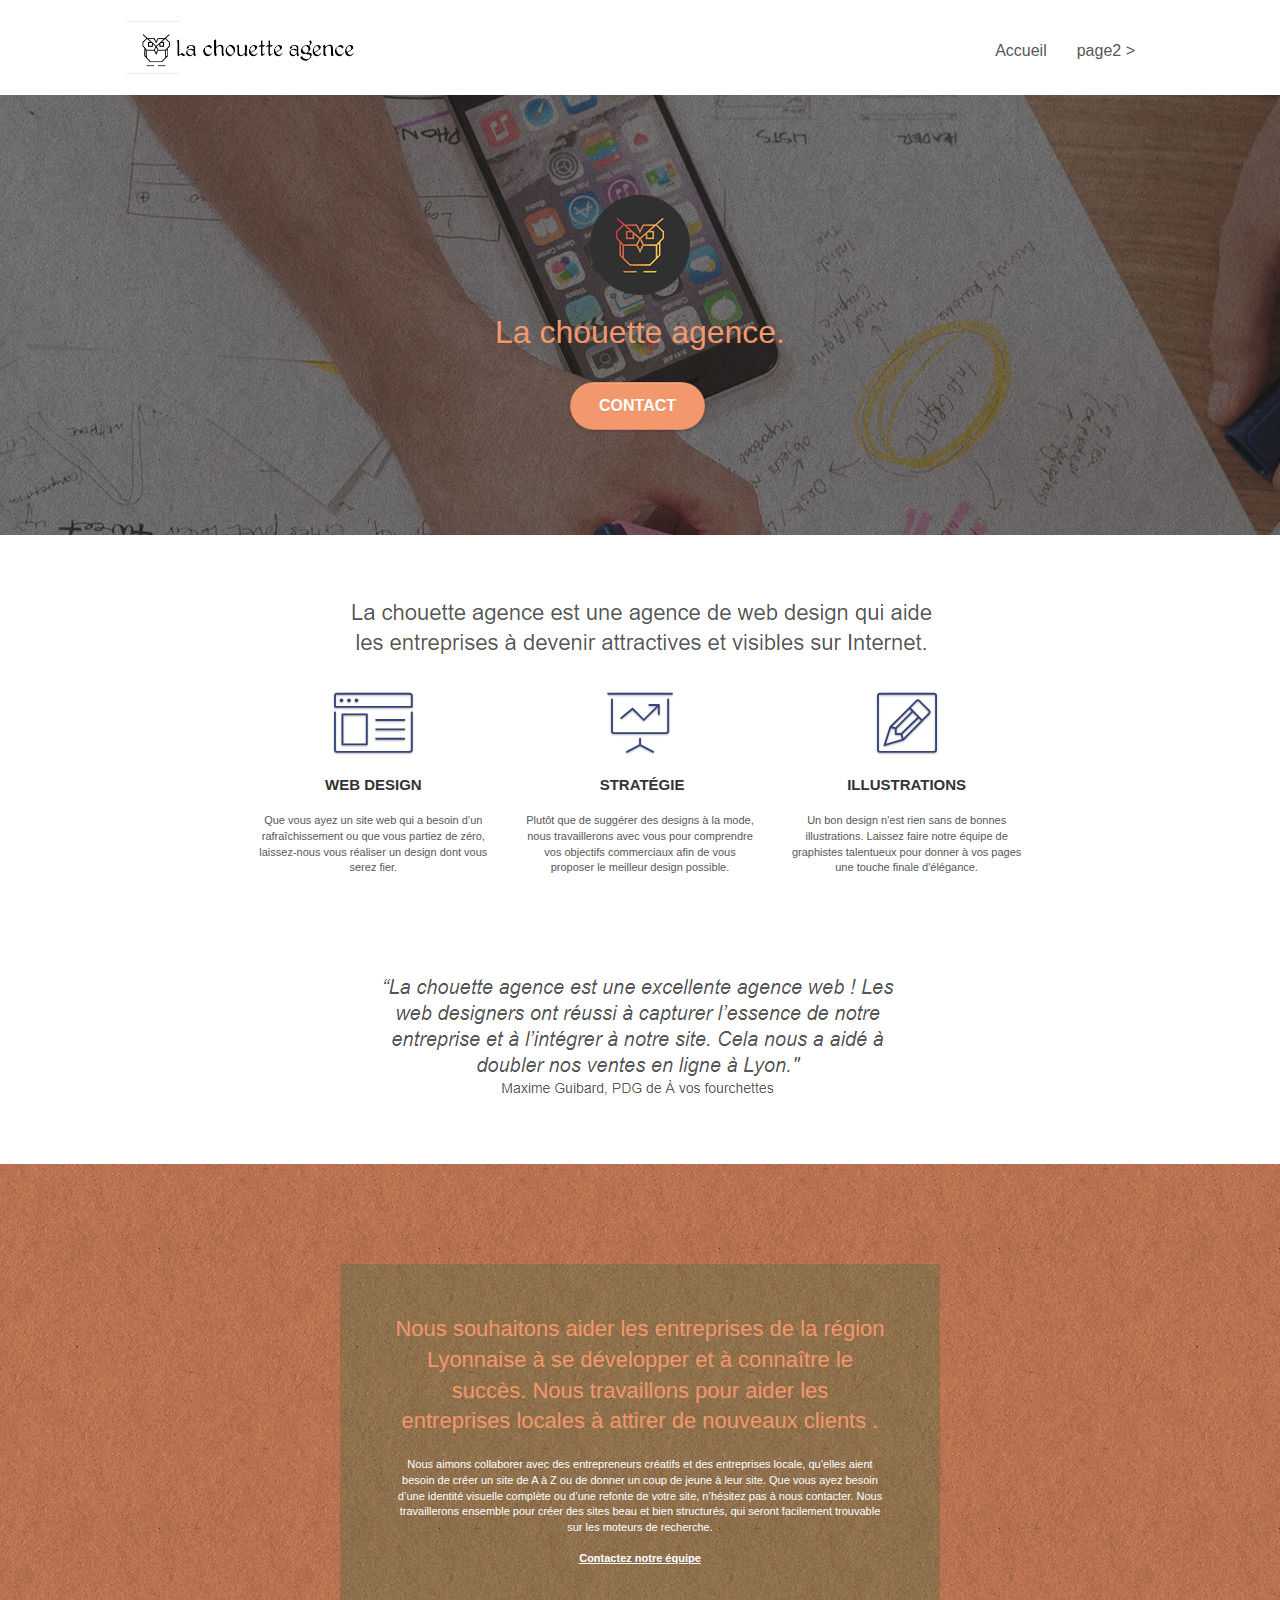
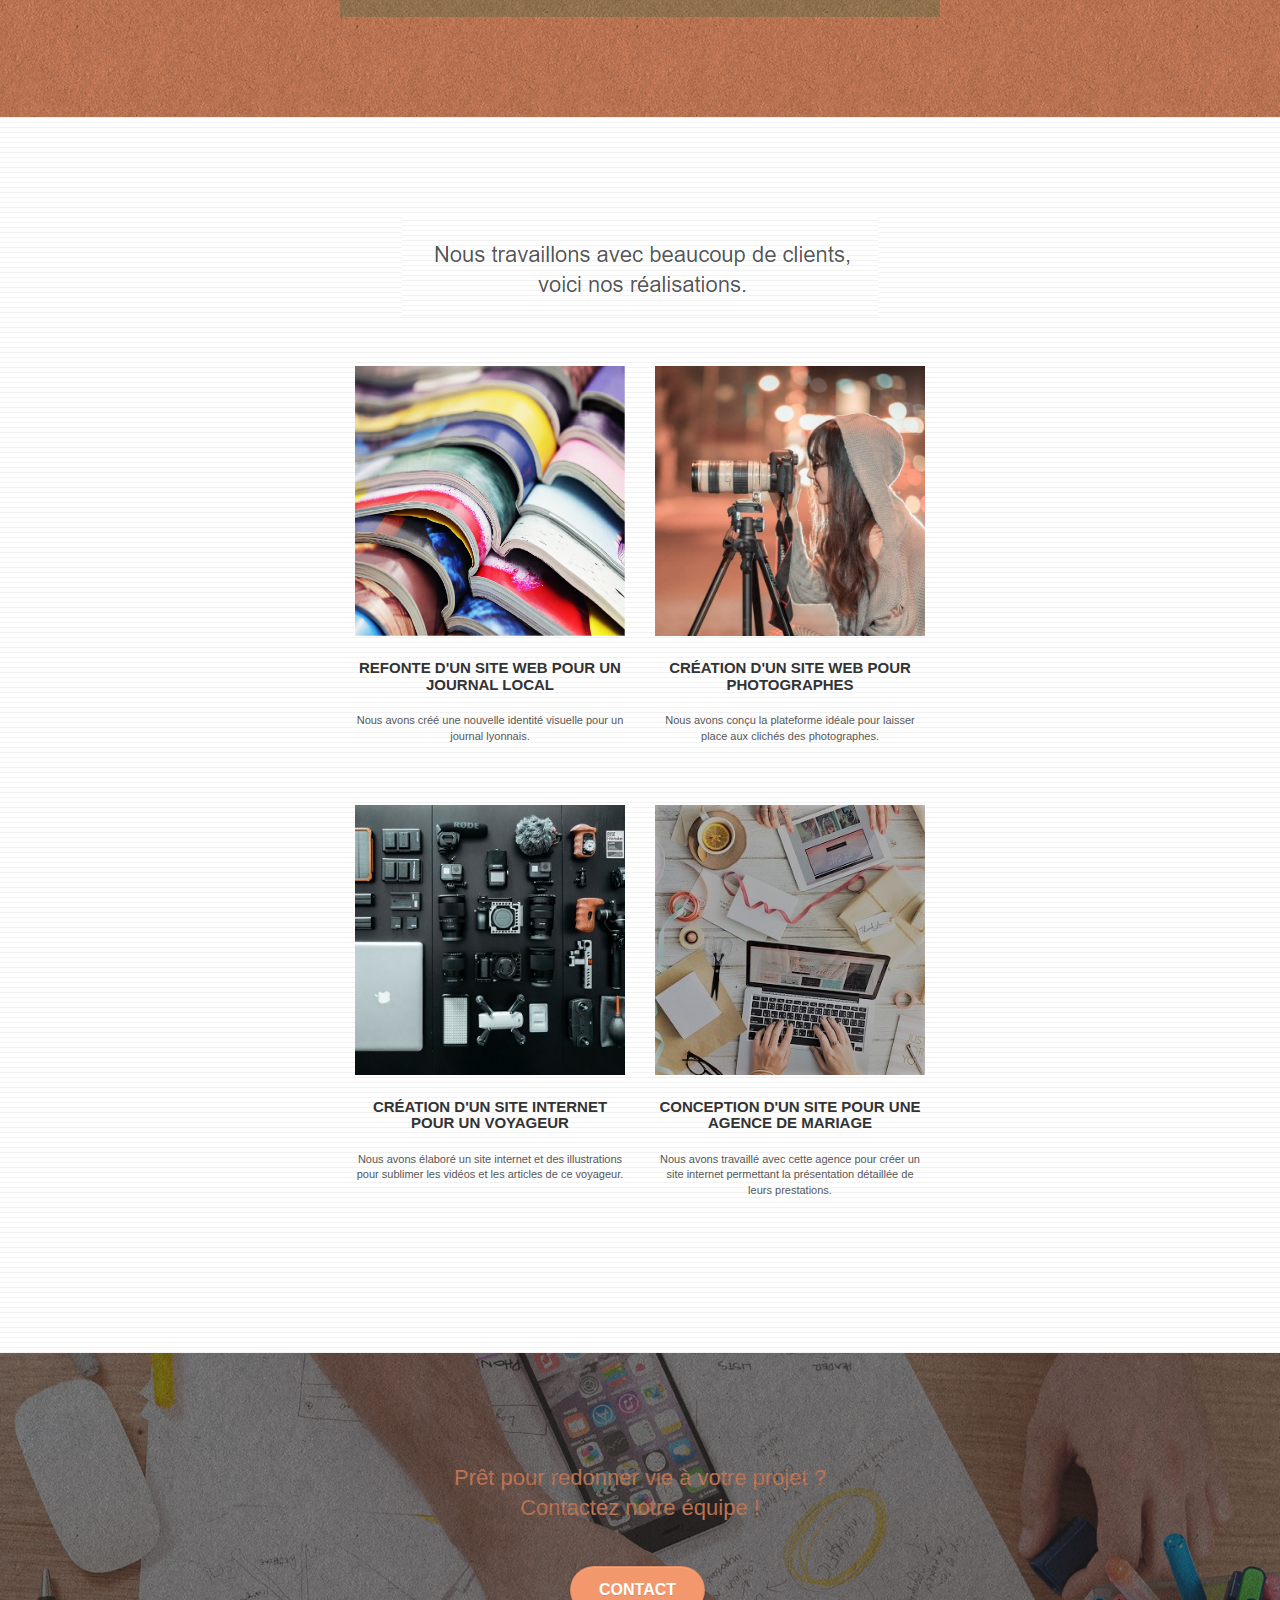
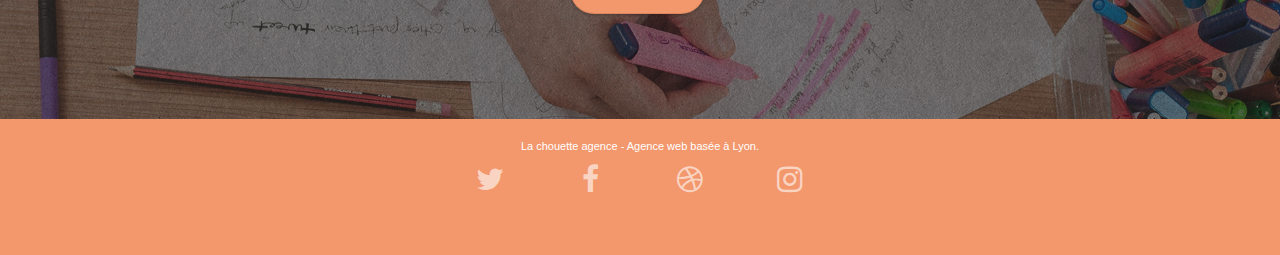
==== index.html @ e390ee0a "attributs alt" ====
<!doctype html>
<html lang="Default">
<head>
    <meta charset="utf-8">
    <meta name="keywords" content="agence web, web design, amélioration design,stratégie digitale, illustrations site web,SEO, référencement naturel,optimisation">
    <meta name="description" content="Nous sommes une agence web qui vous proposons un web design, une stratégie et des illustrations adaptés à vos besoins">
    <meta name="viewport" content="width=device-width, initial-scale=1.0, viewport-fit=cover">
    <link rel="shortcut icon" type="image/png" href="favicon.jpg">
    
	<link rel="stylesheet" type="text/css" href="./css/bootstrap.css">
	<link rel="stylesheet" type="text/css" href="style.css">
	<link rel="stylesheet" type="text/css" href="./css/font-awesome.css">
	<link rel="stylesheet" type="text/css" href="./css/et-line.css">
	
    
	<script src="./js/jquery-2.1.0.js"></script>
	<script src="./js/bootstrap.js"></script>
	<script src="./js/blocs.js"></script>
	<script src="./js/jquery.touchSwipe.js" defer></script>
	<script src="./js/gmaps.js"></script>
    <title>La chouette agence: agence web de design basée à Lyon</title>

    
<!-- Analytics -->
 
<!-- Analytics END -->
    
</head>
<body>
<!-- Principal conteneur -->
<div class="page-container">
    
<!-- bloc-0 -->
<div class="bloc bgc-white l-bloc " id="bloc-0">
	<div class="container bloc-sm">
       <header>
		<nav class="navbar row">
			<div class="navbar-header">
				<div class="keywords" style="color:#cccccc;font-size:1px;">Agence web à paris, stratégie web, web design, illustrations, design de site web, site web, web, internet, site internet, site</div>
				<a class="navbar-brand" href="index.html"><img src="img/la-chouette-agence.png" alt="Le logo de la chouette agence: Une chouette" height="40" /></a>
				<div class="keywords" style="color:#cccccc;font-size:1px;">Agence web à paris, stratégie web, web design, illustrations, design de site web, site web, web, internet, site internet, site</div>
				<button id="nav-toggle" type="button" class="ui-navbar-toggle navbar-toggle" data-toggle="collapse" data-target=".navbar-1">
					<span class="sr-only">Toggle navigation</span><span class="icon-bar"></span><span class="icon-bar"></span><span class="icon-bar"></span>
				</button>
			</div>
			<div class="collapse navbar-collapse navbar-1 special-dropdown-nav">
				<ul class="site-navigation nav navbar-nav">
					<li>
						<a href="index.html">Accueil</a>
					</li>
					<li>
						<a href="page2.html">page2 &gt;</a>
					</li>
				</ul>
			</div>
		</nav>
	</div>
</div>
</header>
<!-- bloc-0 END -->
<!-- bloc-1-presentation -->
<section>
<div class="bloc bgc-dark-slate-blue bg-banniere d-bloc bg-t-edge bloc-bg-texture texture-paper b-parallax" id="bloc-1-hero">
	<div class="container bloc-lg">
		<div class="row tight-width-whitespace">
			<div class="col-sm-12">
				<img src="img/logo.png" class="center-block image-resize-mode" width="100" alt="Le logo de la chouette agence: une chouette colorée"/>
				<h1 class="text-center hero-bloc-text tc-white ">
					La chouette agence.
				</h1>
				<div class="text-center">
					<a href="page2.html" class="btn btn-lg btn-clean btn-rd cta-hero btn-atomic-tangerine" id="cta-hero">Contact</a>
				</div>
			</div>
		</div>
	</div>
</div>
</section>
<!-- bloc-1-presentation END -->

<!-- bloc-2-services -->
<main>
<div class="bloc bgc-white l-bloc" id="bloc-2-services">
	<div class="container bloc-md">
		<div class="row">
			<div class="col-sm-12 text-center">
				<img alt="agence web, agence web paris, web design paris, stratégie web" src="img/title.png" />
			</div>
		</div>
		<div class="row voffset-lg med-width-whitespace">
			<div class="col-sm-4">
				<div class="text-center">
					<span class="et-icon-browser sm-shadow icon-dark-slate-blue icons icon-lg"></span>
				</div>
				<h3 class="mg-md text-center">
					Web design
				</h3>
				<p class="text-center ">
					Que vous ayez un site web qui a besoin d&rsquo;un rafraîchissement ou que vous partiez de zéro, laissez-nous vous réaliser un design dont vous serez fier.
				</p>
			</div>
			<div class="col-sm-4">
				<div class="text-center">
					<span class="et-icon-presentation sm-shadow icon-dark-slate-blue icons icon-lg"></span>
				</div>
				<h3 class="mg-md text-center">
					&nbsp;Stratégie
				</h3>
				<p class="text-center ">
					Plutôt que de suggérer des designs à la mode, nous travaillerons avec vous pour comprendre vos objectifs commerciaux afin de vous proposer le meilleur design possible.<br>
				</p>
			</div>
			<div class="col-sm-4">
				<div class="text-center">
					<span class="et-icon-edit sm-shadow icon-dark-slate-blue icons icon-lg"></span>
				</div>
				<h3 class="mg-md text-center">
					Illustrations
				</h3>
				<p class="text-center ">
					Un bon design n'est rien sans de bonnes illustrations. Laissez faire notre équipe de graphistes talentueux pour donner à vos pages une touche finale d'élégance.
				</p>
			</div>
		</div>
		<div class="row voffset-lg voffset">
			<div class="col-xs-12 col-md-8 col-md-offset-2 text-center">
				<img alt="agence web, agence web paris, web design paris, stratégie web" src="img/citation.png" />

			</div>
		</div>
	</div>
</div>
<!-- bloc-2-services END -->

<!-- bloc-3-what-i-do -->
<div class="bloc tc-white bgc-atomic-tangerine bg-presentation d-bloc bloc-bg-texture texture-paper b-parallax" id="bloc-3-what-i-do">
	<div class="container bloc-lg">
		<div class="row tight-width-whitespace black-background">
			<div class="col-sm-12">
				<h2 class="mg-md text-center tc-white">
					Nous souhaitons aider les entreprises de la région Lyonnaise à se développer et à connaître le succès. Nous travaillons pour aider les entreprises locales à attirer de nouveaux clients .<br>
				</h2>
				<p class="text-center white">
					Nous aimons collaborer avec des entrepreneurs créatifs et des entreprises locale, qu’elles aient besoin de créer un site de A à Z ou de donner un coup de jeune à leur site. Que vous ayez besoin d’une identité visuelle complète ou d’une refonte de votre site, n’hésitez pas à nous contacter. Nous travaillerons ensemble pour créer des sites beau et bien structurés, qui seront facilement trouvable sur les moteurs de recherche. <br><br><a class="ltc-white bold-link" href="page2.html">Contactez notre équipe</a><br>
				</p>
			</div>
		</div>
	</div>
</div>
<!-- bloc-3-what-i-do END -->

<!-- bloc-4-portfolio -->
<div class="bloc bgc-white bg-lines-h2-bg bg-repeat l-bloc" id="bloc-4-portfolio">
	<div class="container bloc-lg">
		<div class="row">
			<div class="col-sm-12 text-center">
				<img alt="agence web, agence web paris, web design paris, stratégie web" src="img/title2.png" />
			</div>
		</div>
		<div class="row tight-width-whitespace portfolio-row">
			<div class="col-sm-6">
				<a href="#" data-lightbox="img/1.jpg" data-gallery-id="gallery-1" data-caption="Refonte d'un site web pour un journal local" data-frame="snapshot-lb"><img src="img/1.jpg" alt="Journeaux teintés de jolies couleurs, vives et variées" class="img-responsive portfolio-thumb" /></a>
				<h3 class="mg-md text-center">
					Refonte d'un site web pour un journal local
				</h3>
				<p class="text-center">
					Nous avons créé une nouvelle identité visuelle pour un journal lyonnais.
				</p>
			</div>
			<div class="col-sm-6">
				<a href="#" data-lightbox="img/2.jpg" data-gallery-id="gallery-1" data-caption="Création d'un site web pour photographes" data-frame="snapshot-lb"><img src="img/2.jpg" class="img-responsive portfolio-thumb" alt="Une photographe prend une photo"/></a>
				<h3 class="mg-md text-center">
					Création d'un site web pour photographes
				</h3>
				<p class="text-center">
					Nous avons conçu la plateforme idéale pour laisser place aux clichés des photographes.
				</p>
			</div>
		</div>
		<div class="row tight-width-whitespace portfolio-row">
			<div class="col-sm-6">
				<a href="#" data-lightbox="img/3.bmp" data-gallery-id="gallery-1" data-caption="Création d'un site internet pour un voyageur" data-frame="snapshot-lb"><img src="img/3.bmp" class="img-responsive portfolio-thumb" alt="Accessoires de photographe ainsi qu'un ordinateur MAC"/></a>
				<h3 class="mg-md text-center">
					Création d'un site internet pour un voyageur
				</h3>
				<p class="text-center">
					Nous avons élaboré un site internet et des illustrations pour sublimer les vidéos et les articles de ce voyageur.
				</p>
			</div>
			<div class="col-sm-6">
				<a href="#" data-lightbox="img/4.bmp" data-gallery-id="gallery-1" data-caption="Conception d'un site pour une agence de mariage" data-frame="snapshot-lb"><img src="img/4.bmp" class="img-responsive portfolio-thumb" alt="Faire-parts d'invitation ainsi qu'un écran d'ordinateur affichant le site web d'une agence de mariage"/></a>
				<h3 class="mg-md text-center">
					Conception d'un site pour une agence de mariage
				</h3>
				<p class="text-center">
					Nous avons travaillé avec cette agence pour créer un site internet permettant la présentation détaillée de leurs prestations.
				</p>
			</div>
		</div>
	</div>
</div>
<!-- bloc-4-portfolio END -->

<!-- bloc-5-cta -->
<div class="bloc bgc-dark-slate-blue bg-banniere d-bloc bloc-bg-texture texture-paper" id="bloc-5-cta">
	<div class="container bloc-lg">
		<div class="row">
			<h2 class="mg-md text-center tc-white">
				Prêt pour redonner vie à votre projet ?<br>Contactez notre équipe !
			</h2>
			<div class="col-sm-12 text-center">
				<a href="page2.html" class="btn btn-atomic-tangerine btn-clean btn-rd btn-lg cta-hero">Contact</a>
			</div>
		</div>
	</div>
</div>
</main>
<!-- bloc-5-cta END -->

<!-- Footer - bloc-8 -->
<footer>
<div class="bloc bgc-atomic-tangerine d-bloc" id="bloc-8">
	<div class="container bloc-sm">
		<div class="row">
			<div class="col-sm-12">
				<p class="text-center white">
					La chouette agence - Agence web basée à Lyon.<br>
				</p>
				<div class="row row-no-gutters social">
					<div class="col-sm-3">
						<div class="text-center">
							<a class="social" href="index.html"><span class="fa fa-twitter icon-md"></span></a>
						</div>
					</div>
					<div class="col-sm-3">
						<div class="text-center">
							<a class="social" href="index.html"><span class="fa fa-facebook icon-md"></span></a>
						</div>
					</div>
					<div class="col-sm-3">
						<div class="text-center">
							<a class="social" href="index.html"><span class="fa fa-dribbble icon-md"></span></a>
						</div>
					</div>
					<div class="col-sm-3">
						<div class="text-center">
							<a class="social" href="index.html"><span class="fa fa-instagram icon-md"></span></a>
						</div>
					</div>
					<div class="keywords" style="color:#F3976C;">Agence web à paris, stratégie web, web design, illustrations, design de site web, site web, web, internet, site internet, site</div>
				</div>
			</div>
		</div>
	</div>
</div>
</footer>
<!-- Footer - bloc-8 END -->
</div>
<!-- Principal conteneur END -->
</body>
</html>
---- style.css ----
body {
    margin: 0;
    padding: 0;
    background: #FFF;
    overflow-x: hidden;
    -webkit-font-smoothing: antialiased;
    -moz-osx-font-smoothing: grayscale;
}

a,
button {
    transition: all .3s ease-in-out;
    outline: none!important;
}

a:hover {
    text-decoration: none;
    cursor: pointer;
}

#page-loading-blocs-notifaction {
    position: fixed;
    top: 0;
    bottom: 0;
    width: 100%;
    z-index: 100000;
    background: #FFFFFF url("img/pageload-spinner.gif") no-repeat center center;
}

.bloc {
    width: 100%;
    clear: both;
    background: 50% 50% no-repeat;
    padding: 0 50px;
    -webkit-background-size: cover;
    -moz-background-size: cover;
    -o-background-size: cover;
    background-size: cover;
    position: relative;
}

.bloc .container {
    padding-left: 0;
    padding-right: 0;
}

.bloc-lg {
    padding: 100px 50px;
}

.bloc-md {
    padding: 50px;
}

.bloc-sm {
    padding: 20px 50px;
}

.bg-center,
.bg-l-edge,
.bg-r-edge,
.bg-t-edge,
.bg-b-edge,
.bg-tl-edge,
.bg-bl-edge,
.bg-tr-edge,
.bg-br-edge,
.bg-repeat {
    -webkit-background-size: auto!important;
    -moz-background-size: auto!important;
    -o-background-size: auto!important;
    background-size: auto!important;
}

.bg-repeat {
    background: repeat;
}

.bg-t-edge {
    background: top no-repeat;
}

.bloc-bg-texture::before {
    content: "";
    background-size: 2px 2px;
    position: absolute;
    top: 0;
    bottom: 0;
    left: 0;
    right: 0;
}

.texture-paper::before {
    background: url("img/texture-paper.png");
    background-size: 280px 280px;
}

.b-parallax {
    background-attachment: fixed;
}

.d-bloc {
    color: rgba(255, 255, 255, .7);
}

.d-bloc button:hover {
    color: rgba(255, 255, 255, .9);
}

.d-bloc .icon-round,
.d-bloc .icon-square,
.d-bloc .icon-rounded,
.d-bloc .icon-semi-rounded-a,
.d-bloc .icon-semi-rounded-b {
    border-color: rgba(255, 255, 255, .9);
}

.d-bloc .divider-h span {
    border-color: rgba(255, 255, 255, .2);
}

.d-bloc .a-btn,
.d-bloc .navbar a,
.d-bloc .navbar-brand,
.d-bloc a .icon-sm,
.d-bloc a .icon-md,
.d-bloc a .icon-lg,
.d-bloc a .icon-xl,
.d-bloc h1 a,
.d-bloc h2 a,
.d-bloc h3 a,
.d-bloc h4 a,
.d-bloc h5 a,
.d-bloc h6 a,
.d-bloc p a {
    color: rgba(255, 255, 255, .6);
}

.d-bloc .a-btn:hover,
.d-bloc .navbar a:hover,
.d-bloc .navbar-brand:hover,
.d-bloc a:hover .icon-sm,
.d-bloc a:hover .icon-md,
.d-bloc a:hover .icon-lg,
.d-bloc a:hover .icon-xl,
.d-bloc h1 a:hover,
.d-bloc h2 a:hover,
.d-bloc h3 a:hover,
.d-bloc h4 a:hover,
.d-bloc h5 a:hover,
.d-bloc h6 a:hover,
.d-bloc p a:hover {
    color: rgba(255, 255, 255, 1);
}

.d-bloc .navbar-toggle .icon-bar {
    background: rgba(255, 255, 255, 1);
}

.d-bloc .btn-wire,
.d-bloc .btn-wire:hover {
    color: rgba(255, 255, 255, 1);
    border-color: rgba(255, 255, 255, 1);
}

.d-bloc .panel {
    color: rgba(0, 0, 0, .5);
}

.d-bloc .panel button:hover {
    color: rgba(0, 0, 0, .7);
}

.d-bloc .panel icon {
    border-color: rgba(0, 0, 0, .7);
}

.d-bloc .panel .divider-h span {
    border-color: rgba(0, 0, 0, .1);
}

.d-bloc .panel .a-btn {
    color: rgba(0, 0, 0, .6);
}

.d-bloc .panel .a-btn:hover {
    color: rgba(0, 0, 0, 1);
}

.d-bloc .panel .btn-wire,
.d-bloc .panel .btn-wire:hover {
    color: rgba(0, 0, 0, .7);
    border-color: rgba(0, 0, 0, .3);
}

.d-bloc .panel,
.l-bloc {
    color: rgba(0, 0, 0, .5);
}

.d-bloc .panel button:hover,
.l-bloc button:hover {
    color: rgba(0, 0, 0, .7);
}

.l-bloc .icon-round,
.l-bloc .icon-square,
.l-bloc .icon-rounded,
.l-bloc .icon-semi-rounded-a,
.l-bloc .icon-semi-rounded-b {
    border-color: rgba(0, 0, 0, .7);
}

.d-bloc .panel .divider-h span,
.l-bloc .divider-h span {
    border-color: rgba(0, 0, 0, .1);
}

.d-bloc .panel .a-btn,
.l-bloc .a-btn,
.l-bloc .navbar a,
.l-bloc .navbar-brand,
.l-bloc a .icon-sm,
.l-bloc a .icon-md,
.l-bloc a .icon-lg,
.l-bloc a .icon-xl,
.l-bloc h1 a,
.l-bloc h2 a,
.l-bloc h3 a,
.l-bloc h4 a,
.l-bloc h5 a,
.l-bloc h6 a,
.l-bloc p a {
    color: rgba(0, 0, 0, .6);
}

.d-bloc .panel .a-btn:hover,
.l-bloc .a-btn:hover,
.l-bloc .navbar a:hover,
.l-bloc .navbar-brand:hover,
.l-bloc a:hover .icon-sm,
.l-bloc a:hover .icon-md,
.l-bloc a:hover .icon-lg,
.l-bloc a:hover .icon-xl,
.l-bloc h1 a:hover,
.l-bloc h2 a:hover,
.l-bloc h3 a:hover,
.l-bloc h4 a:hover,
.l-bloc h5 a:hover,
.l-bloc h6 a:hover,
.l-bloc p a:hover {
    color: rgba(0, 0, 0, 1);
}

.l-bloc .navbar-toggle .icon-bar {
    color: rgba(0, 0, 0, .6);
}

.d-bloc .panel .btn-wire,
.d-bloc .panel .btn-wire:hover,
.l-bloc .btn-wire,
.l-bloc .btn-wire:hover {
    color: rgba(0, 0, 0, .7);
    border-color: rgba(0, 0, 0, .3);
}

.voffset {
    margin-top: 30px;
}

.voffset-lg {
    margin-top: 80px;
}

.row-no-gutters {
    margin-right: 0;
    margin-left: 0;
}

.row.row-no-gutters > [class^="col-"],
.row.row-no-gutters > [class*=" col-"] {
    padding-right: 0;
    padding-left: 0;
}

#bloc-1-hero h1 {
    font-size: 32px;
}

.navbar {
    margin-bottom: 0;
    z-index: 1;
}

.navbar-brand {
    height: auto;
    padding: 3px 15px;
    font-size: 25px;
    font-weight: normal;
    font-weight: 600;
    line-height: 44px;
}

.navbar-brand img {
    max-height: 200px;
    margin: 0 5px 0 0;
    display: inline;
}

.navbar-brand img[src$=svg] {
    min-width: 100px;
}

.nav-center .navbar-brand img {
    margin: 0;
}

.navbar .nav {
    padding-top: 2px;
    margin-right: -16px;
    float: right;
    z-index: 1;
}

.nav > li {
    float: left;
    margin-top: 4px;
    font-size: 16px;
}

.navbar-nav .open .dropdown-menu > li > a {
    text-align: inherit;
}

.nav > li a:hover,
.nav > li a:focus {
    background: transparent;
}

.navbar-toggle {
    margin: 10px 10px 0 0;
    border: 0px;
}

.navbar-toggle:hover {
    background: transparent!important;
}

.navbar-toggle .icon-bar {
    background-color: rgba(0, 0, 0, .5);
    width: 26px;
}

.nav-invert .navbar .nav {
    float: left;
}

.nav-invert .navbar-header,
.nav-invert .navbar-brand {
    float: right;
    position: relative;
    z-index: 2;
}

@media (min-width: 768px) {
    .site-navigation {
        position: absolute;
        top: 50%;
        right: 20px;
        transform: translate(0, -50%);
        -webkit-transform: translateY(-50%);
    }
    .nav > li .dropdown-menu a,
    .nav > li .dropdown-menu a:hover {
        color: #484848;
    }
    .nav-invert .site-navigation {
        left: 0;
        right: 0;
    }
    .nav-center {
        text-align: center;
    }
    .nav-center .navbar-header {
        width: 100%;
    }
    .nav-center .navbar-header,
    .nav-center .navbar-brand,
    .nav-center .nav > li {
        float: none;
        display: inline-block;
    }
    .nav-center .site-navigation {
        position: relative;
        width: 100%;
        right: 0;
        margin-right: 0px;
        margin-top: 20px;
    }
    .nav-center.mini-nav .navbar-toggle {
        float: none;
        margin: 10px auto 0;
    }
}

.nav > li > .dropdown a {
    background: none!important;
    display: block;
    padding: 14px 15px;
}

nav .caret {
    margin: 0 5px;
}

.dropdown-menu .dropdown-menu {
    top: -8px;
    left: 100%;
}

.dropdown-menu .dropmenu-flow-right {
    top: 100%;
    left: 0;
    margin-left: -1px;
    border-top-left-radius: 0;
    border-top-right-radius: 0;
}

.dropdown-menu .dropdown span {
    border: 4px solid black;
    border-top-color: transparent;
    border-right-color: transparent;
    border-bottom-color: transparent;
    margin: 6px -5px 0 0!important;
    float: right;
}

.mg-md {
    margin-top: 10px;
    margin-bottom: 20px;
}

.mg-lg {
    margin-top: 10px;
    margin-bottom: 40px;
}

.btn {
    margin: 0 5px 5px 0;
}

.btn.pull-right {
    margin: 0 0 5px 5px;
}

.btn-d,
.btn-d:hover,
.btn-d:focus {
    color: #FFF;
    background: rgba(0, 0, 0, .3);
}

button {
    outline: none!important;
}

.btn-rd {
    border-radius: 40px;
}

.btn-clean {
    border: 1px solid rgba(0, 0, 0, .08);
    border-bottom-color: rgba(0, 0, 0, .1);
    text-shadow: 0 1px 0 rgba(0, 0, 1, .1);
    box-shadow: 0 1px 3px rgba(0, 0, 1, .25), inset 0 1px 0 0 rgba(255, 255, 255, .15);
}

.icon-md {
    font-size: 30px!important;
}

.icon-lg {
    font-size: 60px!important;
}

.sm-shadow {
    text-shadow: 0 1px 2px rgba(0, 0, 0, .3);
}

.panel-sq,
.panel-sq .panel-heading,
.panel-sq .panel-footer {
    border-radius: 0;
}

.panel-rd {
    border-radius: 30px;
}

.panel-rd .panel-heading {
    border-radius: 29px 29px 0 0;
}

.panel-rd .panel-footer {
    border-radius: 0 0 29px 29px;
}

.form-control {
    border-color: rgba(0, 0, 0, .1);
    box-shadow: none;
}

.scrollToTop {
    width: 40px;
    height: 40px;
    position: fixed;
    bottom: 20px;
    right: 20px;
    opacity: 0;
    z-index: 500;
    transition: all .3s ease-in-out;
}

.scrollToTop span {
    margin-top: 6px;
}

.showScrollTop {
    font-size: 14px;
    opacity: 1;
}

a[data-lightbox] {
    position: relative;
    display: block;
    text-align: center;
}

a[data-lightbox]:hover::before {
    content: "+";
    font-family: "HelveticaNeue-Light", "Helvetica Neue Light", "Helvetica Neue", Helvetica, Arial;
    font-size: 32px;
    width: 50px;
    height: 50px;
    margin-left: -25px;
    border-radius: 50%;
    background: rgba(0, 0, 0, .6);
    color: #FFF;
    font-weight: 100;
    z-index: 1;
    position: absolute;
    top: 50%;
    transform: translateY(-50%);
    -webkit-transform: translateY(-50%);
}

a[data-lightbox]:hover img {
    opacity: 0.6;
    -webkit-animation-fill-mode: none;
    animation-fill-mode: none;
}

#lightbox-modal {
    display: flex;
    align-items: center;
}

#lightbox-modal .modal-dialog {
    width: 90%;
    max-width: 900px;
    margin: 0 auto 0;
}

#lightbox-modal .modal-dialog img {
    max-height: 90vh;
    margin: 0 auto;
}

.lightbox-caption {
    padding: 20px;
    color: #FFF;
    background: rgba(0, 0, 0, .5);
    position: absolute;
    left: 15px;
    right: 15px;
    bottom: 5px;
}

.close-lightbox {
    color: #FFF;
    font-size: 30px;
    position: absolute;
    top: 20px;
    right: 20px;
    z-index: 20;
    background: rgba(0, 0, 0, .5);
    border: none;
    line-height: 30px;
    padding: 0 9px 5px;
    opacity: 0.3;
}

.close-lightbox:hover,
.next-lightbox:hover,
.prev-lightbox:hover {
    opacity: 1.0;
    color: #FFF;
}

.next-lightbox,
.prev-lightbox {
    font-size: 20px;
    color: rgba(255, 255, 255, .9);
    background: rgba(0, 0, 0, .5);
    transition: all .2s ease-in-out;
    position: absolute;
    top: 45%;
    z-index: 1;
    opacity: 0.4;
}

.next-lightbox {
    padding: 6px 8px 1px 13px;
    right: 25px;
}

.prev-lightbox {
    padding: 6px 13px 1px 10px;
    left: 25px;
}

.snapshot-lb .modal-body {
    padding-bottom: 45px;
}

.snapshot-lb .lightbox-caption {
    padding: 0;
    color: rgba(0, 0, 0, .5);
    background: none;
}

h1,
h2,
h3,
h4,
h5,
h6,
p,
label,
.btn,
a {
    font-family: "helvetica";
    font-weight: 400;
    color: #575757!important;
}

.container {
    max-width: 1000px;
}

.hero-bloc-text {
    font-size: 38px;
}

.hero-bloc-text-sub {
    font-size: 36px;
}

.statement-bloc-text {
    line-height: 26px;
    font-style: italic;
    font-size: 20px;
    text-align: center;
    font-weight: lighter;
    max-width: 520px;
    margin: auto auto auto auto;
}

p {
    font-size: 11px;
}

.tight-width-whitespace {
    max-width: 600px;
    margin: auto auto auto auto;
}

.h1 {
    font-size: 20px;
    font-family: "Open Sans";
}

.cta-hero {
    margin-top: 22px;
    color: #FFFFFF!important;
    text-transform: uppercase;
    padding: 12px 28px 12px 28px;
    font-size: 16px;
    font-weight: 700;
}

.social {
    max-width: 400px;
    margin: auto auto auto auto;
}

h2 {
    font-size: 22px;
    line-height: 1.4em;
}

h3 {
    font-size: 15px;
    text-transform: uppercase;
    font-weight: 700;
    color: #333333!important;
}

.med-width-whitespace {
    max-width: 800px;
    margin: auto auto auto auto;
    box-shadow: 0px 0px 0px #000000;
}

h1 {
    color: #333333!important;
}

h4 {
    color: #333333!important;
}

.icons {
    margin-bottom: 14px;
    margin-top: 24px;
}

.white {
    color: #FFFFFF!important;
}

.portfolio-thumb {
    margin-bottom: 24px;
}

.portfolio-row {
    margin-bottom: 44px;
    margin-top: 50px;
}

.avatar {
    box-shadow: 0px 4px 9px rgba(0, 0, 0, 0.3);
}

.black-background {
    background-color: rgba(165, 147, 99, 0.7);
    padding: 40px 40px 40px 40px;
}

.bold-link {
    font-weight: 900;
    text-decoration: underline!important;
}

.bgc-white {
    background-color: #FFFFFF;
}

.bgc-dark-slate-blue {
    background-color: #364577;
}

.bgc-atomic-tangerine {
    background-color: #F3976C;
}

.tc-white {
    color: #F3976C!important;
}

.btn-atomic-tangerine {
    background: #F3976C;
    color: #FFFFFF!important;
}

.btn-atomic-tangerine:hover {
    background: #c27956!important;
    color: #FFFFFF!important;
}

.ltc-white {
    color: #FFFFFF!important;
}

.ltc-white:hover {
    color: #cccccc!important;
}

.ltc-atomic-tangerine {
    color: #F3976C!important;
}

.ltc-atomic-tangerine:hover {
    color: #c27956!important;
}

.icon-dark-slate-blue {
    color: #364577!important;
    border-color: #364577!important;
}

.bg-dots-bg {
    background-image: url("img/dots-bg.png");
}

.bg-lines-h2-bg {
    background-image: url("img/lines-h2-bg.png");
}

.bg-banniere {
    background-image: url("img/la-chouette-agence-banniere.jpg");
}

.bg-presentation {
    background-image: url("img/image-de-presentation.bmp");
}

@media (max-width: 1024px) {
    .bloc {
        padding-left: 20px;
        padding-right: 20px;
    }
    .bloc.full-width-bloc,
    .bloc-tile-2.full-width-bloc .container,
    .bloc-tile-3.full-width-bloc .container,
    .bloc-tile-4.full-width-bloc .container {
        padding-left: 0;
        padding-right: 0;
    }
}

@media (max-width: 992px) and (min-width: 768px) {
    .navbar .nav {
        max-width: 80%
    }
    .nav-center.navbar .nav {
        max-width: 100%
    }
}

@media only screen and (min-device-width: 768px) and (max-device-width: 1024px) and (orientation: landscape) {
    .b-parallax {
        background-attachment: scroll;
    }
}

@media only screen and (min-device-width: 1024px) and (max-device-width: 1366px) and (-webkit-min-device-pixel-ratio: 1.5) {
    .b-parallax {
        background-attachment: scroll;
    }
}

@media (max-width: 991px) {
    .container {
        width: 100%;
    }
    .b-parallax {
        background-attachment: scroll;
    }
    .page-container,
    #hero-bloc {
        overflow-x: hidden;
        position: relative;
    }
    .bloc {
        padding-left: constant(safe-area-inset-left);
        padding-right: constant(safe-area-inset-right);
    }
    .bloc-group,
    .bloc-group .bloc {
        display: block;
        width: 100%;
    }
    .bloc-fill-screen .fill-bloc-top-edge,
    .bloc-fill-screen .fill-bloc-bottom-edge {
        padding: 0 20px;
        padding-left: constant(safe-area-inset-left);
        padding-right: constant(safe-area-inset-right);
    }
}

@media (max-width: 767px) {
    .page-container {
        overflow-x: hidden;
        position: relative;
    }
    h1,
    h2,
    h3,
    h4,
    h5,
    h6,
    p,
    #disqus_thread {
        padding-left: 10px!important;
        padding-right: 10px!important;
    }
    .b-parallax {
        background-attachment: scroll;
    }
    .navbar .nav {
        padding-top: 0;
        border-top: 1px solid rgba(0, 0, 0, .2);
        float: none!important;
    }
    .navbar.row {
        margin-left: 0;
        margin-right: 0;
    }
    .site-navigation {
        position: inherit;
        transform: none;
        -webkit-transform: none;
        -ms-transform: none;
    }
    .nav > li {
        margin-top: 0;
        border-bottom: 1px solid rgba(0, 0, 0, .1);
        background: rgba(0, 0, 0, .05);
        text-align: left;
        padding-left: 15px;
        width: 100%;
    }
    .nav > li:hover {
        background: rgba(0, 0, 0, .08);
    }
    .dropdown .dropdown a .caret {
        float: none;
        margin: 5px 0 0 10px!important;
        border: 4px solid black;
        border-bottom-color: transparent;
        border-right-color: transparent;
        border-left-color: transparent;
    }
    #hero-bloc .navbar .nav {
        background: rgba(0, 0, 0, .8);
    }
    #hero-bloc .navbar .nav a {
        color: rgba(255, 255, 255, .6);
    }
    .hero {
        padding: 50px 0;
    }
    .hero-nav {
        left: -1px;
        right: -1px;
    }
    .navbar-collapse {
        padding: 0;
        overflow-x: hidden;
        -webkit-box-shadow: none;
        box-shadow: none;
    }
    .navbar-brand img {
        max-height: 40px;
        width: auto;
    }
    .nav-invert .navbar-header {
        float: none;
        width: 100%;
    }
    .nav-invert .navbar-toggle {
        float: left;
        margin-left: 10px;
    }
    .bloc {
        padding-left: 0;
        padding-right: 0;
    }
    .bloc-xxl,
    .bloc-xl,
    .bloc-lg {
        padding: 40px 0;
    }
    .bloc-sm,
    .bloc-md {
        padding-left: 0;
        padding-right: 0;
    }
    .bloc-tile-2 .container,
    .bloc-tile-3 .container,
    .bloc-tile-4 .container,
    .bloc-fill-screen .fill-bloc-top-edge,
    .bloc-fill-screen .fill-bloc-bottom-edge {
        padding-left: 0;
        padding-right: 0;
    }
    .a-block {
        padding: 0 10px;
    }
    .btn-dwn {
        display: none;
    }
    .voffset {
        margin-top: 5px;
    }
    .voffset-md {
        margin-top: 20px;
    }
    .voffset-lg {
        margin-top: 30px;
    }
    form {
        padding: 5px;
    }
    .close-lightbox {
        display: inline-block;
    }
    .blocsapp-device-iphone5 {
        background-size: 216px 425px;
        padding-top: 60px;
        width: 216px;
        height: 425px;
    }
    .blocsapp-device-iphone5 img {
        width: 180px;
        height: 320px;
    }
}

@media (max-width: 400px) {
    .bloc {
        padding-left: 0;
        padding-right: 0;
    }
}

@media (max-width: 767px) {
    .bloc-mob-center-text {
        text-align: center;
    }
}
---- css/et-line.css ----
@font-face {
    font-family: et-line;
    src: url(../fonts/et-line.eot);
    src: url(../fonts/et-line.eot?#iefix) format('embedded-opentype'), url(../fonts/et-line.woff) format('woff'), url(../fonts/et-line.ttf) format('truetype'), url(../fonts/et-line.svg#et-line) format('svg');
    font-weight: 400;
    font-style: normal
}

.et-icon-adjustments,
.et-icon-alarmclock,
.et-icon-anchor,
.et-icon-aperture,
.et-icon-attachment,
.et-icon-bargraph,
.et-icon-basket,
.et-icon-beaker,
.et-icon-bike,
.et-icon-book-open,
.et-icon-briefcase,
.et-icon-browser,
.et-icon-calendar,
.et-icon-camera,
.et-icon-caution,
.et-icon-chat,
.et-icon-circle-compass,
.et-icon-clipboard,
.et-icon-clock,
.et-icon-cloud,
.et-icon-compass,
.et-icon-desktop,
.et-icon-dial,
.et-icon-document,
.et-icon-documents,
.et-icon-download,
.et-icon-dribbble,
.et-icon-edit,
.et-icon-envelope,
.et-icon-expand,
.et-icon-facebook,
.et-icon-flag,
.et-icon-focus,
.et-icon-gears,
.et-icon-genius,
.et-icon-gift,
.et-icon-global,
.et-icon-globe,
.et-icon-googleplus,
.et-icon-grid,
.et-icon-happy,
.et-icon-hazardous,
.et-icon-heart,
.et-icon-hotairballoon,
.et-icon-hourglass,
.et-icon-key,
.et-icon-laptop,
.et-icon-layers,
.et-icon-lifesaver,
.et-icon-lightbulb,
.et-icon-linegraph,
.et-icon-linkedin,
.et-icon-lock,
.et-icon-magnifying-glass,
.et-icon-map,
.et-icon-map-pin,
.et-icon-megaphone,
.et-icon-mic,
.et-icon-mobile,
.et-icon-newspaper,
.et-icon-notebook,
.et-icon-paintbrush,
.et-icon-paperclip,
.et-icon-pencil,
.et-icon-phone,
.et-icon-picture,
.et-icon-pictures,
.et-icon-piechart,
.et-icon-presentation,
.et-icon-pricetags,
.et-icon-printer,
.et-icon-profile-female,
.et-icon-profile-male,
.et-icon-puzzle,
.et-icon-quote,
.et-icon-recycle,
.et-icon-refresh,
.et-icon-ribbon,
.et-icon-rss,
.et-icon-sad,
.et-icon-scissors,
.et-icon-scope,
.et-icon-search,
.et-icon-shield,
.et-icon-speedometer,
.et-icon-strategy,
.et-icon-streetsign,
.et-icon-tablet,
.et-icon-target,
.et-icon-telescope,
.et-icon-toolbox,
.et-icon-tools,
.et-icon-tools-2,
.et-icon-trophy,
.et-icon-tumblr,
.et-icon-twitter,
.et-icon-upload,
.et-icon-video,
.et-icon-wallet,
.et-icon-wine {
    font-family: et-line;
    speak: none;
    font-style: normal;
    font-weight: 400;
    font-variant: normal;
    text-transform: none;
    line-height: 1;
    -webkit-font-smoothing: antialiased;
    -moz-osx-font-smoothing: grayscale;
    display: inline-block
}

.et-icon-mobile:before {
    content: "\e000"
}

.et-icon-laptop:before {
    content: "\e001"
}

.et-icon-desktop:before {
    content: "\e002"
}

.et-icon-tablet:before {
    content: "\e003"
}

.et-icon-phone:before {
    content: "\e004"
}

.et-icon-document:before {
    content: "\e005"
}

.et-icon-documents:before {
    content: "\e006"
}

.et-icon-search:before {
    content: "\e007"
}

.et-icon-clipboard:before {
    content: "\e008"
}

.et-icon-newspaper:before {
    content: "\e009"
}

.et-icon-notebook:before {
    content: "\e00a"
}

.et-icon-book-open:before {
    content: "\e00b"
}

.et-icon-browser:before {
    content: "\e00c"
}

.et-icon-calendar:before {
    content: "\e00d"
}

.et-icon-presentation:before {
    content: "\e00e"
}

.et-icon-picture:before {
    content: "\e00f"
}

.et-icon-pictures:before {
    content: "\e010"
}

.et-icon-video:before {
    content: "\e011"
}

.et-icon-camera:before {
    content: "\e012"
}

.et-icon-printer:before {
    content: "\e013"
}

.et-icon-toolbox:before {
    content: "\e014"
}

.et-icon-briefcase:before {
    content: "\e015"
}

.et-icon-wallet:before {
    content: "\e016"
}

.et-icon-gift:before {
    content: "\e017"
}

.et-icon-bargraph:before {
    content: "\e018"
}

.et-icon-grid:before {
    content: "\e019"
}

.et-icon-expand:before {
    content: "\e01a"
}

.et-icon-focus:before {
    content: "\e01b"
}

.et-icon-edit:before {
    content: "\e01c"
}

.et-icon-adjustments:before {
    content: "\e01d"
}

.et-icon-ribbon:before {
    content: "\e01e"
}

.et-icon-hourglass:before {
    content: "\e01f"
}

.et-icon-lock:before {
    content: "\e020"
}

.et-icon-megaphone:before {
    content: "\e021"
}

.et-icon-shield:before {
    content: "\e022"
}

.et-icon-trophy:before {
    content: "\e023"
}

.et-icon-flag:before {
    content: "\e024"
}

.et-icon-map:before {
    content: "\e025"
}

.et-icon-puzzle:before {
    content: "\e026"
}

.et-icon-basket:before {
    content: "\e027"
}

.et-icon-envelope:before {
    content: "\e028"
}

.et-icon-streetsign:before {
    content: "\e029"
}

.et-icon-telescope:before {
    content: "\e02a"
}

.et-icon-gears:before {
    content: "\e02b"
}

.et-icon-key:before {
    content: "\e02c"
}

.et-icon-paperclip:before {
    content: "\e02d"
}

.et-icon-attachment:before {
    content: "\e02e"
}

.et-icon-pricetags:before {
    content: "\e02f"
}

.et-icon-lightbulb:before {
    content: "\e030"
}

.et-icon-layers:before {
    content: "\e031"
}

.et-icon-pencil:before {
    content: "\e032"
}

.et-icon-tools:before {
    content: "\e033"
}

.et-icon-tools-2:before {
    content: "\e034"
}

.et-icon-scissors:before {
    content: "\e035"
}

.et-icon-paintbrush:before {
    content: "\e036"
}

.et-icon-magnifying-glass:before {
    content: "\e037"
}

.et-icon-circle-compass:before {
    content: "\e038"
}

.et-icon-linegraph:before {
    content: "\e039"
}

.et-icon-mic:before {
    content: "\e03a"
}

.et-icon-strategy:before {
    content: "\e03b"
}

.et-icon-beaker:before {
    content: "\e03c"
}

.et-icon-caution:before {
    content: "\e03d"
}

.et-icon-recycle:before {
    content: "\e03e"
}

.et-icon-anchor:before {
    content: "\e03f"
}

.et-icon-profile-male:before {
    content: "\e040"
}

.et-icon-profile-female:before {
    content: "\e041"
}

.et-icon-bike:before {
    content: "\e042"
}

.et-icon-wine:before {
    content: "\e043"
}

.et-icon-hotairballoon:before {
    content: "\e044"
}

.et-icon-globe:before {
    content: "\e045"
}

.et-icon-genius:before {
    content: "\e046"
}

.et-icon-map-pin:before {
    content: "\e047"
}

.et-icon-dial:before {
    content: "\e048"
}

.et-icon-chat:before {
    content: "\e049"
}

.et-icon-heart:before {
    content: "\e04a"
}

.et-icon-cloud:before {
    content: "\e04b"
}

.et-icon-upload:before {
    content: "\e04c"
}

.et-icon-download:before {
    content: "\e04d"
}

.et-icon-target:before {
    content: "\e04e"
}

.et-icon-hazardous:before {
    content: "\e04f"
}

.et-icon-piechart:before {
    content: "\e050"
}

.et-icon-speedometer:before {
    content: "\e051"
}

.et-icon-global:before {
    content: "\e052"
}

.et-icon-compass:before {
    content: "\e053"
}

.et-icon-lifesaver:before {
    content: "\e054"
}

.et-icon-clock:before {
    content: "\e055"
}

.et-icon-aperture:before {
    content: "\e056"
}

.et-icon-quote:before {
    content: "\e057"
}

.et-icon-scope:before {
    content: "\e058"
}

.et-icon-alarmclock:before {
    content: "\e059"
}

.et-icon-refresh:before {
    content: "\e05a"
}

.et-icon-happy:before {
    content: "\e05b"
}

.et-icon-sad:before {
    content: "\e05c"
}

.et-icon-facebook:before {
    content: "\e05d"
}

.et-icon-twitter:before {
    content: "\e05e"
}

.et-icon-googleplus:before {
    content: "\e05f"
}

.et-icon-rss:before {
    content: "\e060"
}

.et-icon-tumblr:before {
    content: "\e061"
}

.et-icon-linkedin:before {
    content: "\e062"
}

.et-icon-dribbble:before {
    content: "\e063"
}
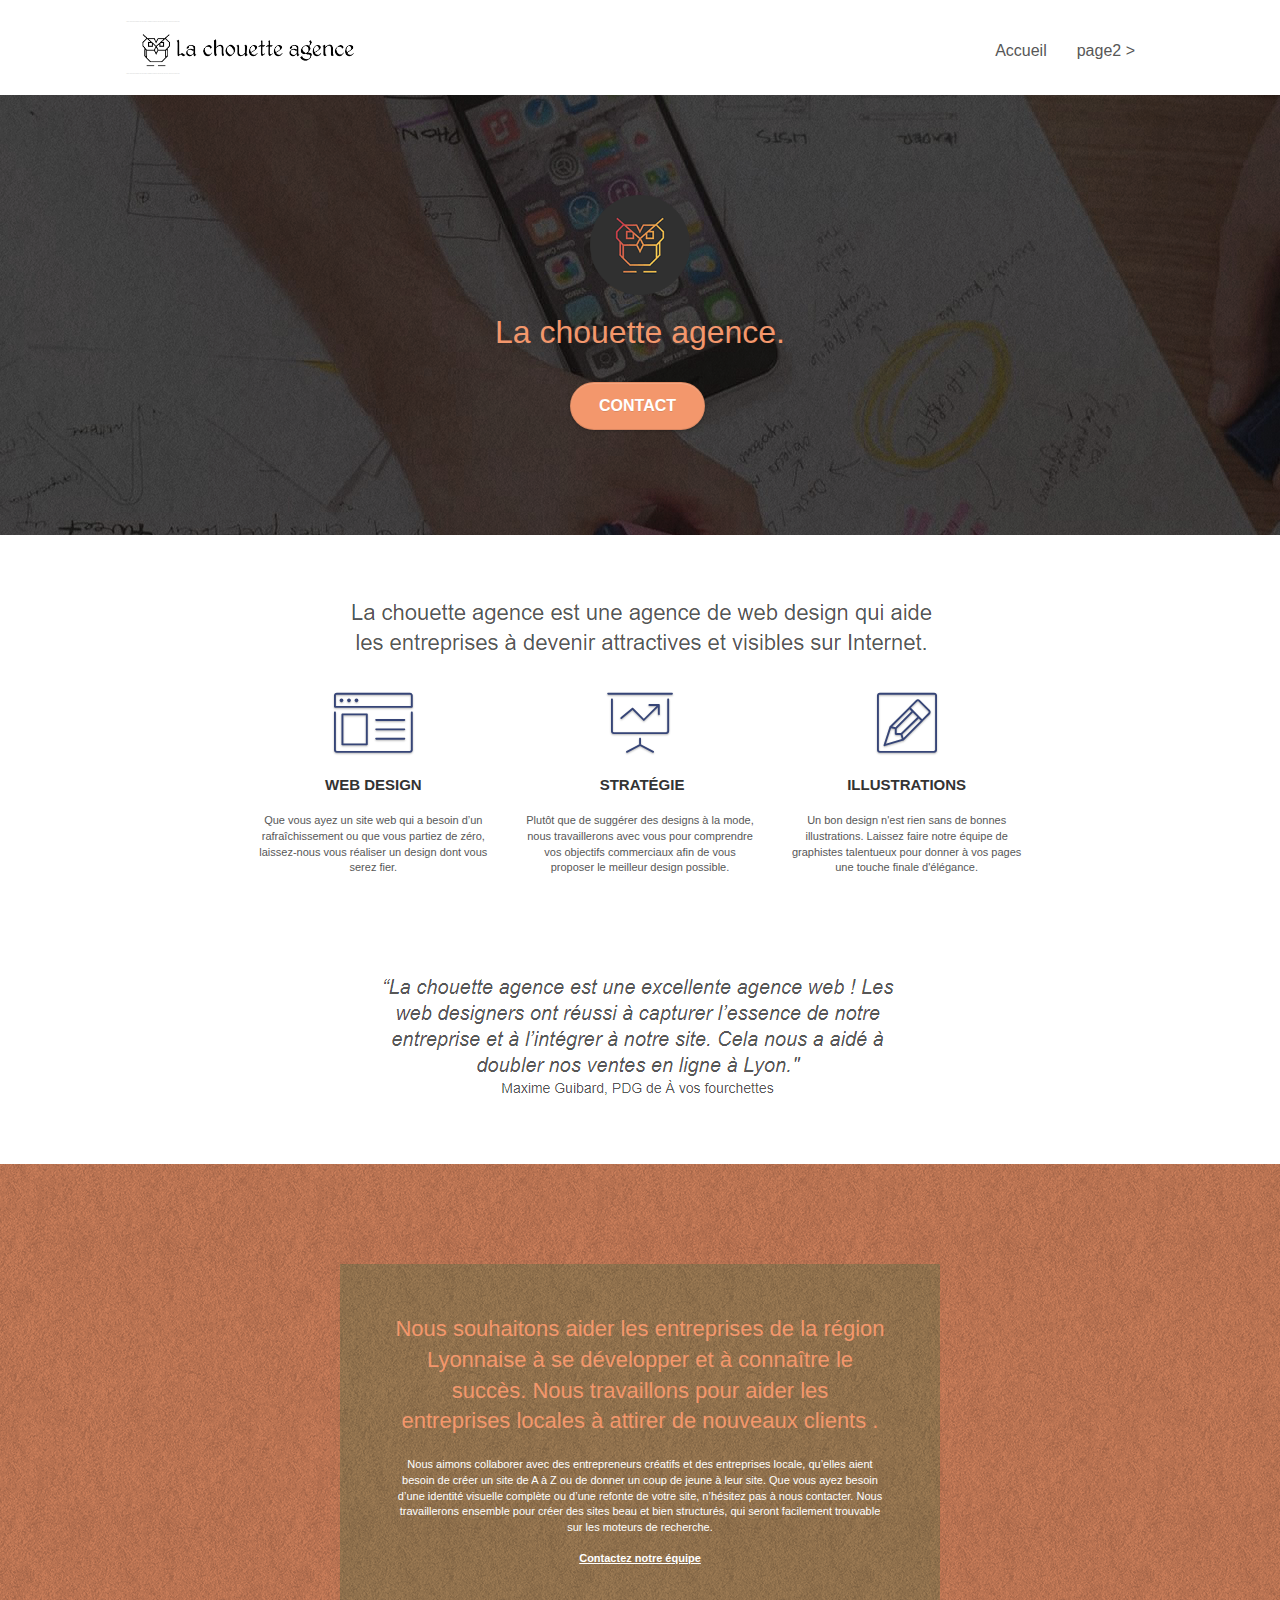
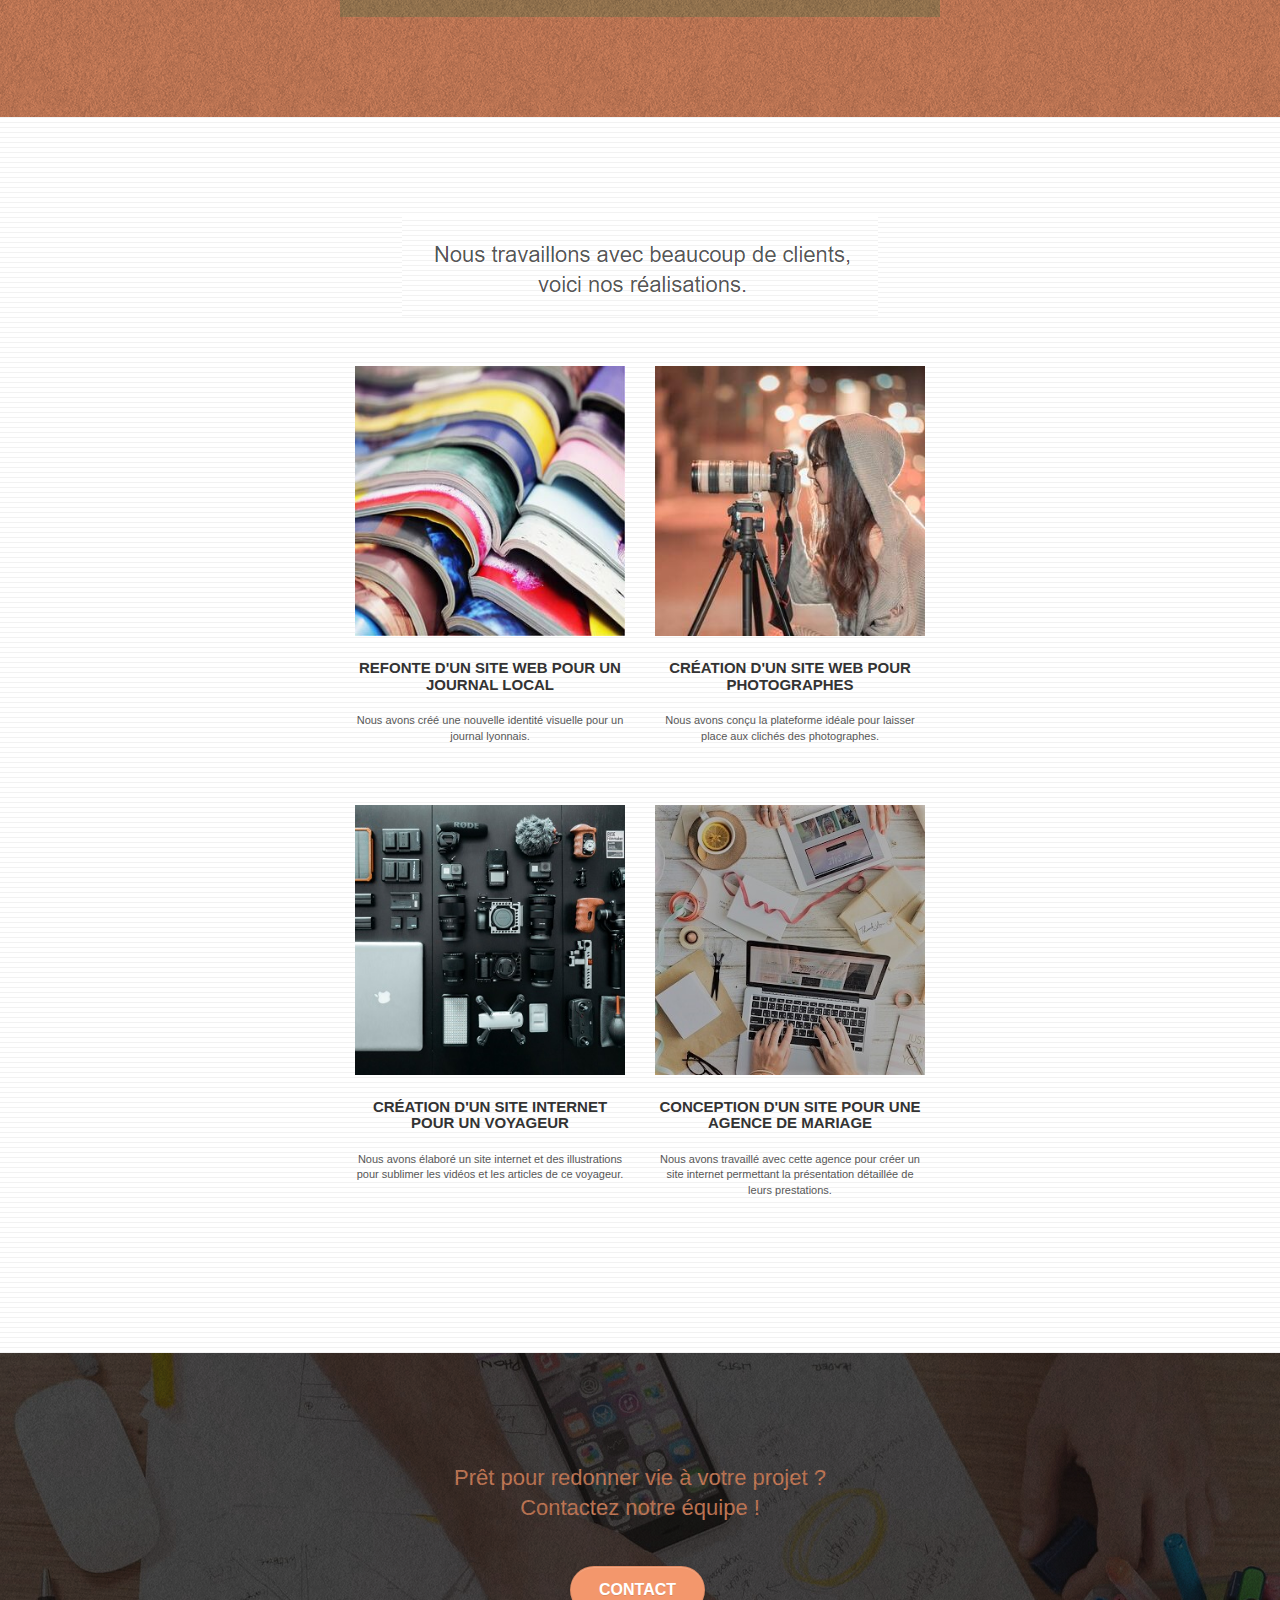
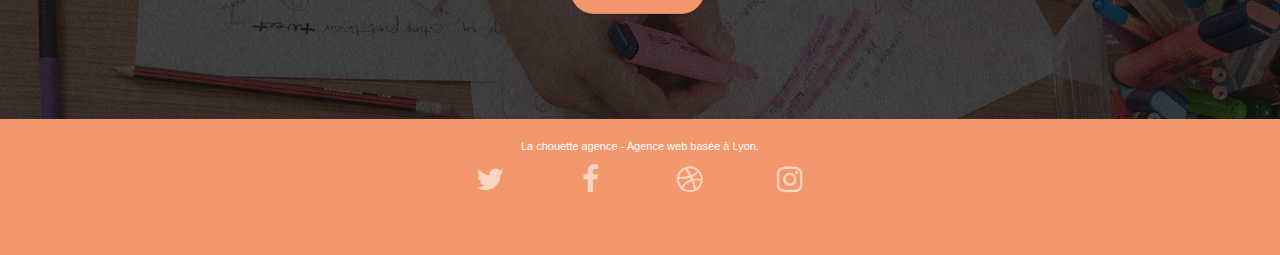
==== commit 2ad50627: "images" ====
--- a/index.html
+++ b/index.html
@@ -179,7 +179,7 @@
 		</div>
 		<div class="row tight-width-whitespace portfolio-row">
 			<div class="col-sm-6">
-				<a href="#" data-lightbox="img/3.bmp" data-gallery-id="gallery-1" data-caption="Création d'un site internet pour un voyageur" data-frame="snapshot-lb"><img src="img/3.bmp" class="img-responsive portfolio-thumb" alt="Accessoires de photographe ainsi qu'un ordinateur MAC"/></a>
+				<a href="#" data-lightbox="img/3.jpeg" data-gallery-id="gallery-1" data-caption="Création d'un site internet pour un voyageur" data-frame="snapshot-lb"><img src="img/3.bmp" class="img-responsive portfolio-thumb" alt="Accessoires de photographe ainsi qu'un ordinateur MAC"/></a>
 				<h3 class="mg-md text-center">
 					Création d'un site internet pour un voyageur
 				</h3>
@@ -188,7 +188,7 @@
 				</p>
 			</div>
 			<div class="col-sm-6">
-				<a href="#" data-lightbox="img/4.bmp" data-gallery-id="gallery-1" data-caption="Conception d'un site pour une agence de mariage" data-frame="snapshot-lb"><img src="img/4.bmp" class="img-responsive portfolio-thumb" alt="Faire-parts d'invitation ainsi qu'un écran d'ordinateur affichant le site web d'une agence de mariage"/></a>
+				<a href="#" data-lightbox="img/4.jpg" data-gallery-id="gallery-1" data-caption="Conception d'un site pour une agence de mariage" data-frame="snapshot-lb"><img src="img/4.bmp" class="img-responsive portfolio-thumb" alt="Faire-parts d'invitation ainsi qu'un écran d'ordinateur affichant le site web d'une agence de mariage"/></a>
 				<h3 class="mg-md text-center">
 					Conception d'un site pour une agence de mariage
 				</h3>
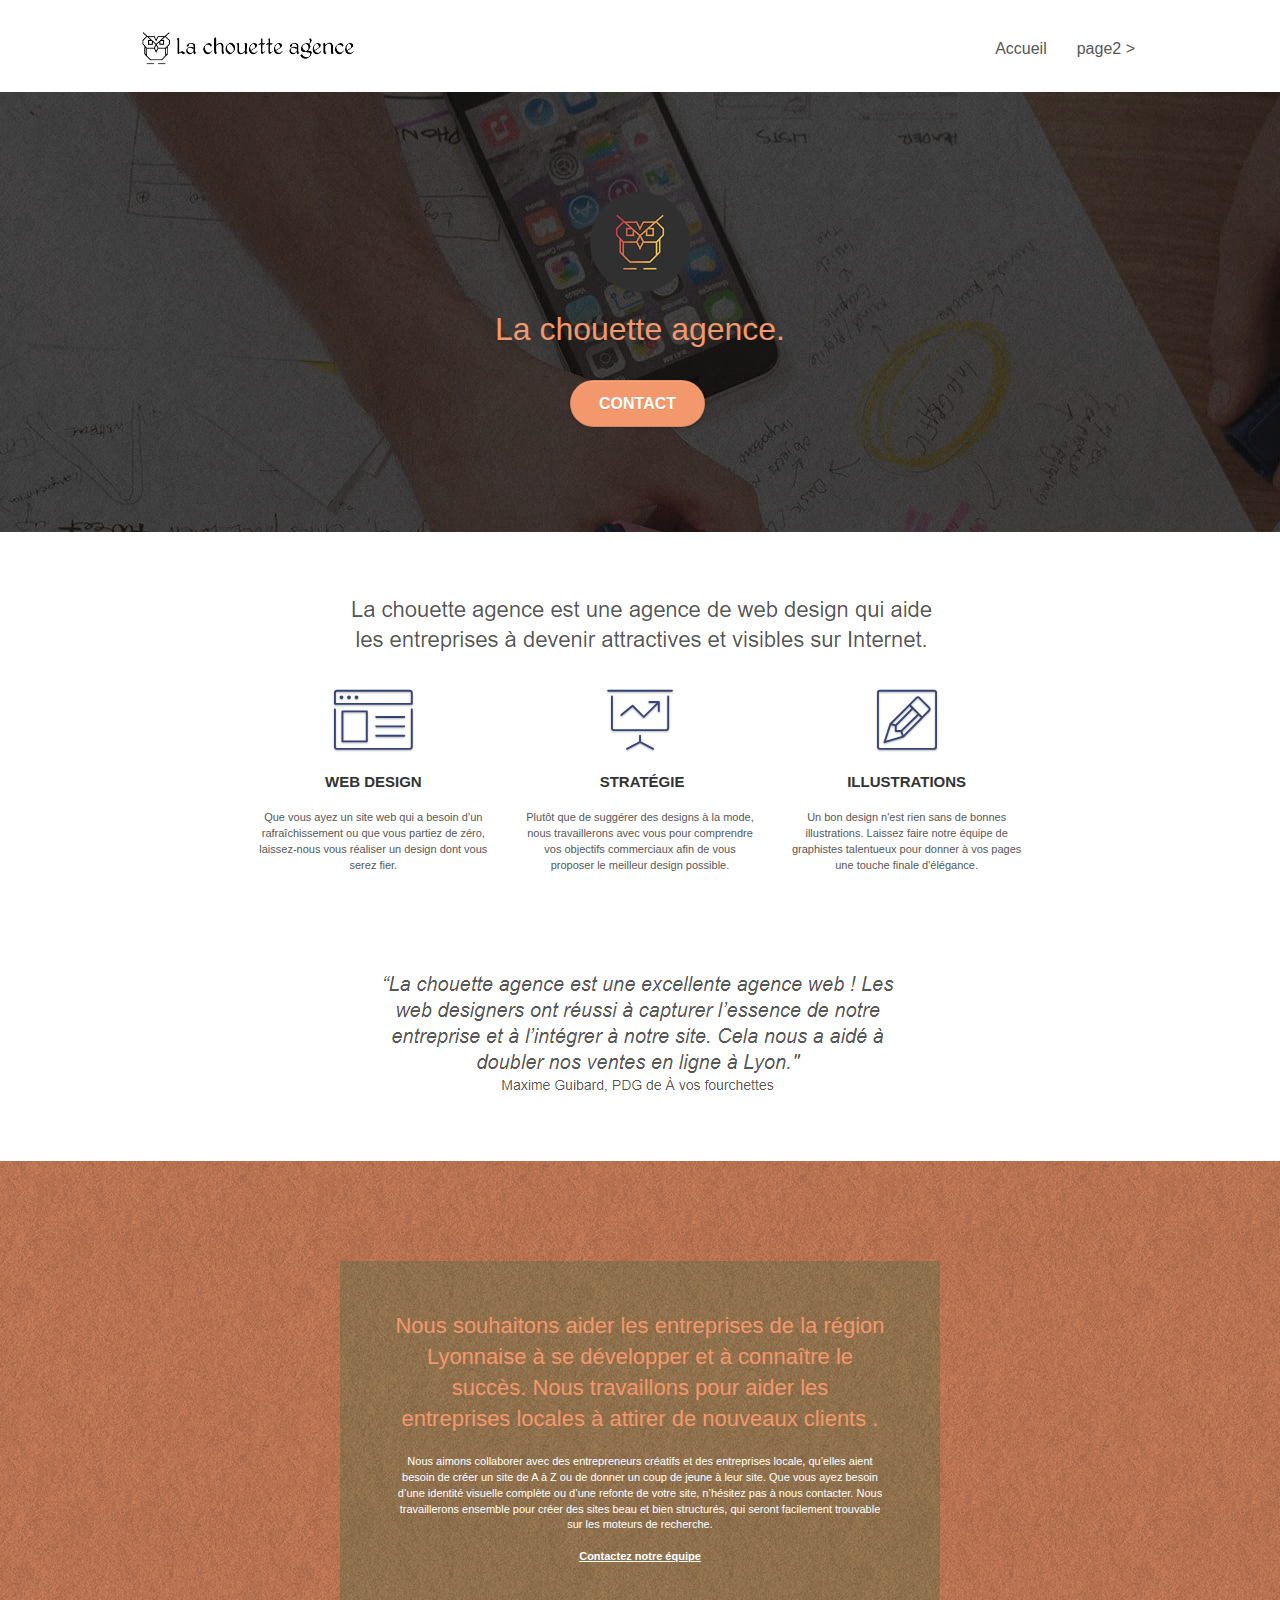
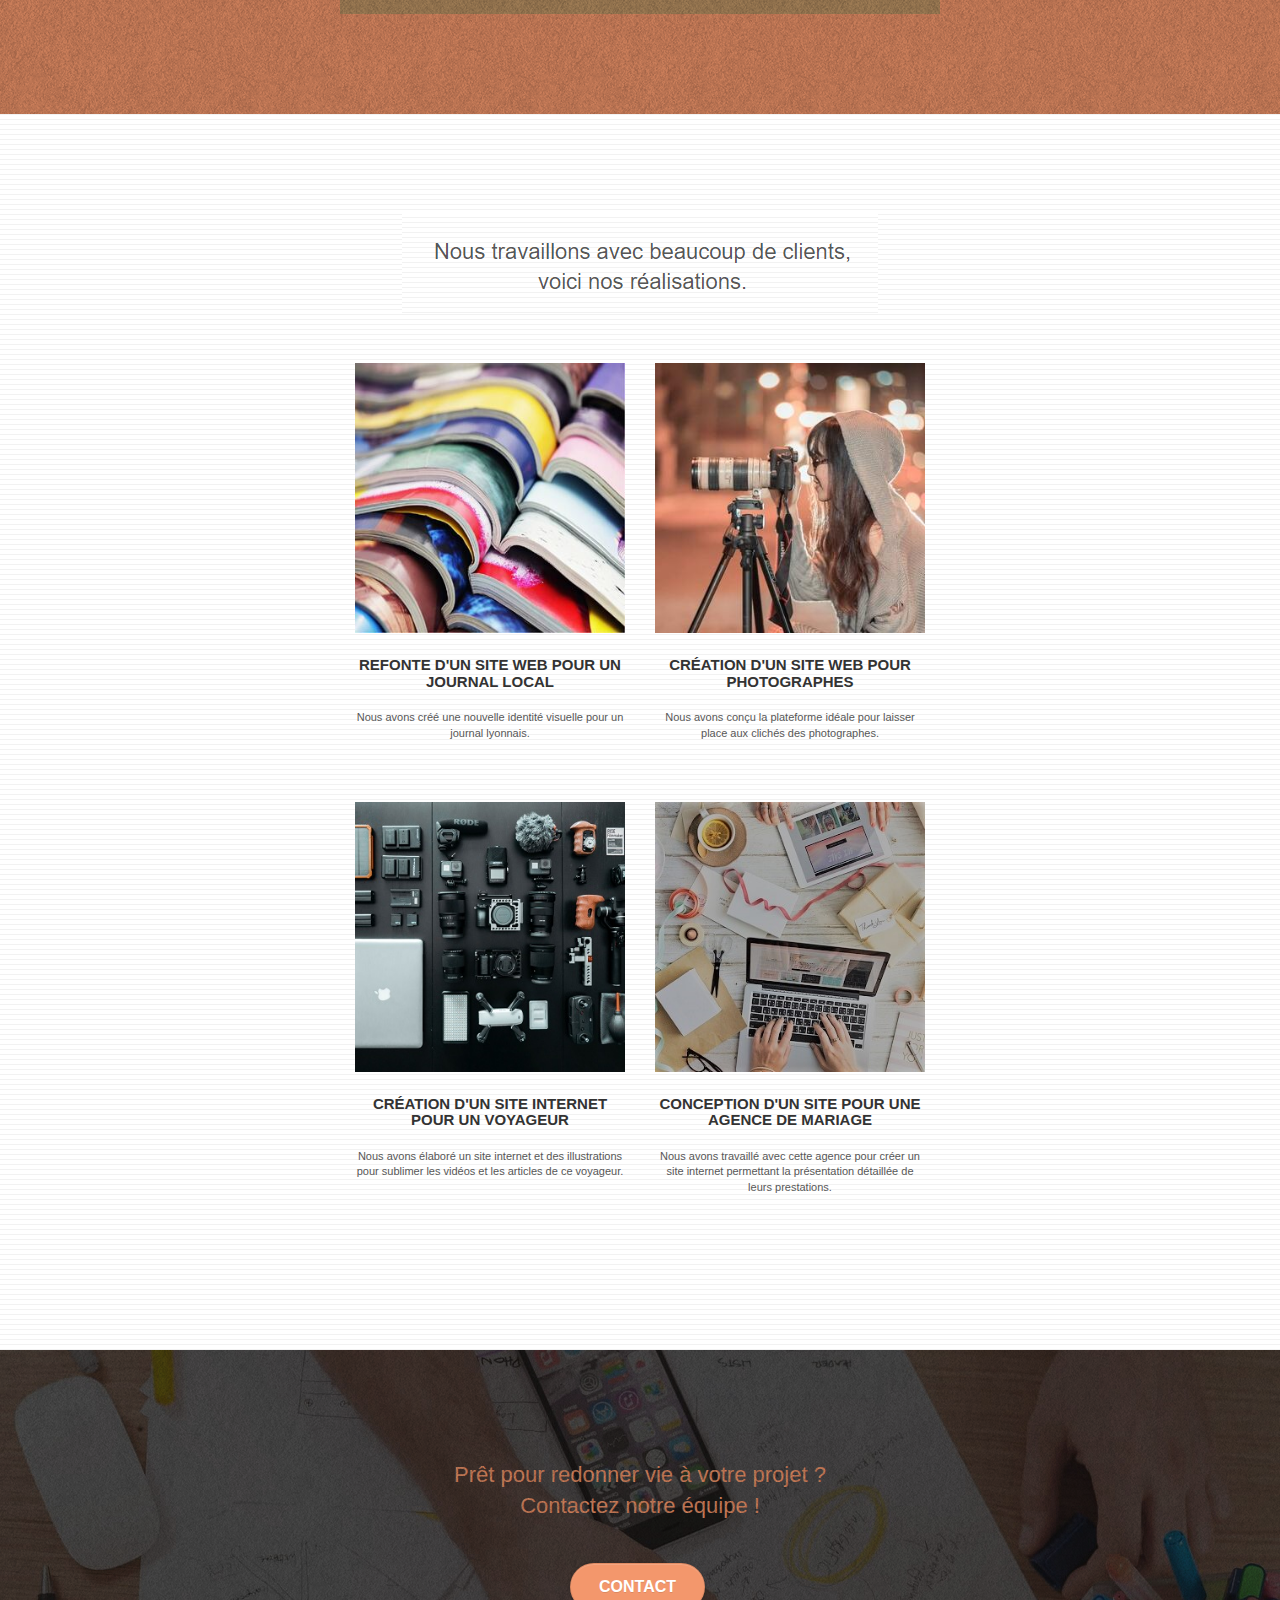
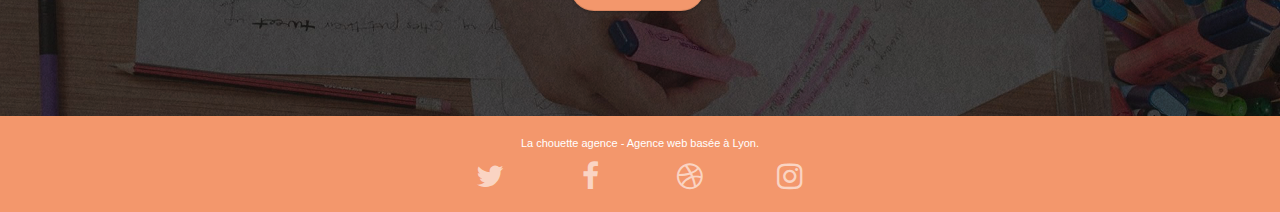
==== commit 893c72e1: "mots clés cachés" ====
--- a/index.html
+++ b/index.html
@@ -36,9 +36,7 @@
        <header>
 		<nav class="navbar row">
 			<div class="navbar-header">
-				<div class="keywords" style="color:#cccccc;font-size:1px;">Agence web à paris, stratégie web, web design, illustrations, design de site web, site web, web, internet, site internet, site</div>
 				<a class="navbar-brand" href="index.html"><img src="img/la-chouette-agence.png" alt="Le logo de la chouette agence: Une chouette" height="40" /></a>
-				<div class="keywords" style="color:#cccccc;font-size:1px;">Agence web à paris, stratégie web, web design, illustrations, design de site web, site web, web, internet, site internet, site</div>
 				<button id="nav-toggle" type="button" class="ui-navbar-toggle navbar-toggle" data-toggle="collapse" data-target=".navbar-1">
 					<span class="sr-only">Toggle navigation</span><span class="icon-bar"></span><span class="icon-bar"></span><span class="icon-bar"></span>
 				</button>
@@ -247,7 +245,6 @@
 							<a class="social" href="index.html"><span class="fa fa-instagram icon-md"></span></a>
 						</div>
 					</div>
-					<div class="keywords" style="color:#F3976C;">Agence web à paris, stratégie web, web design, illustrations, design de site web, site web, web, internet, site internet, site</div>
 				</div>
 			</div>
 		</div>
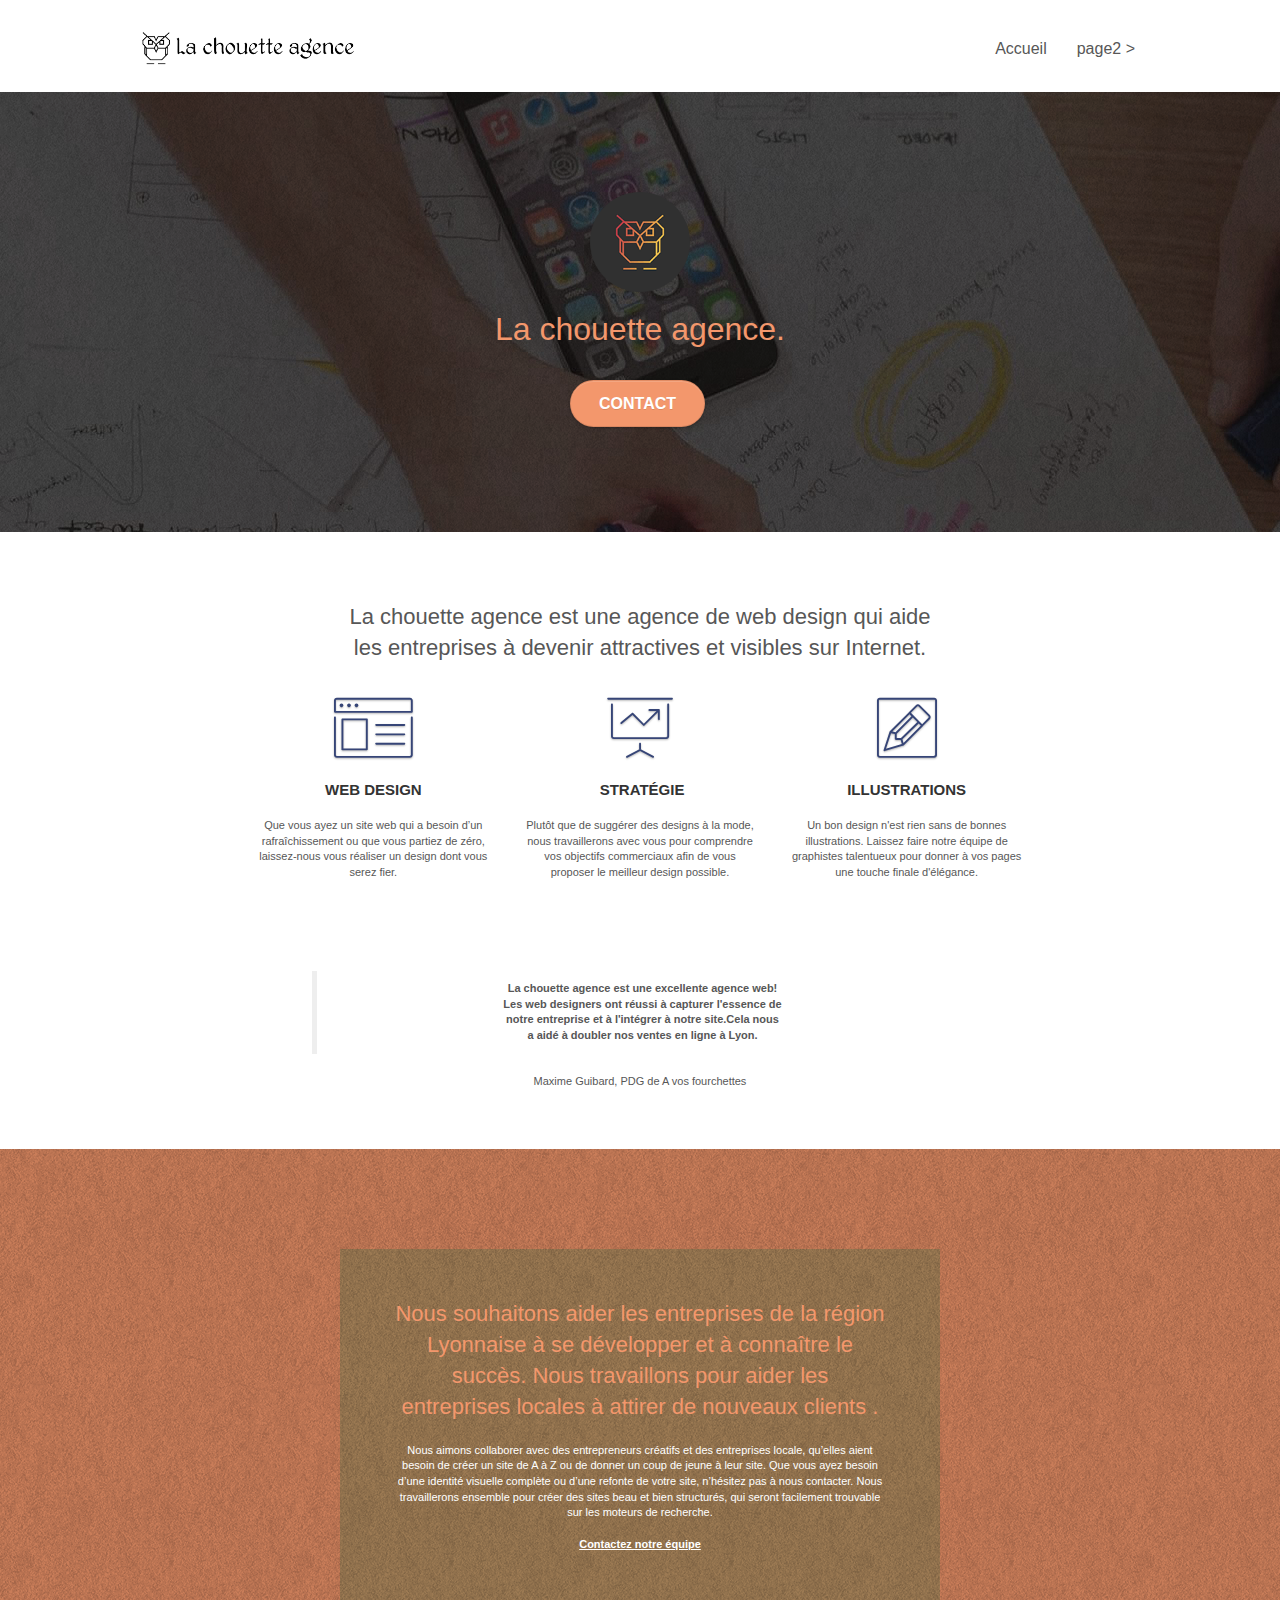
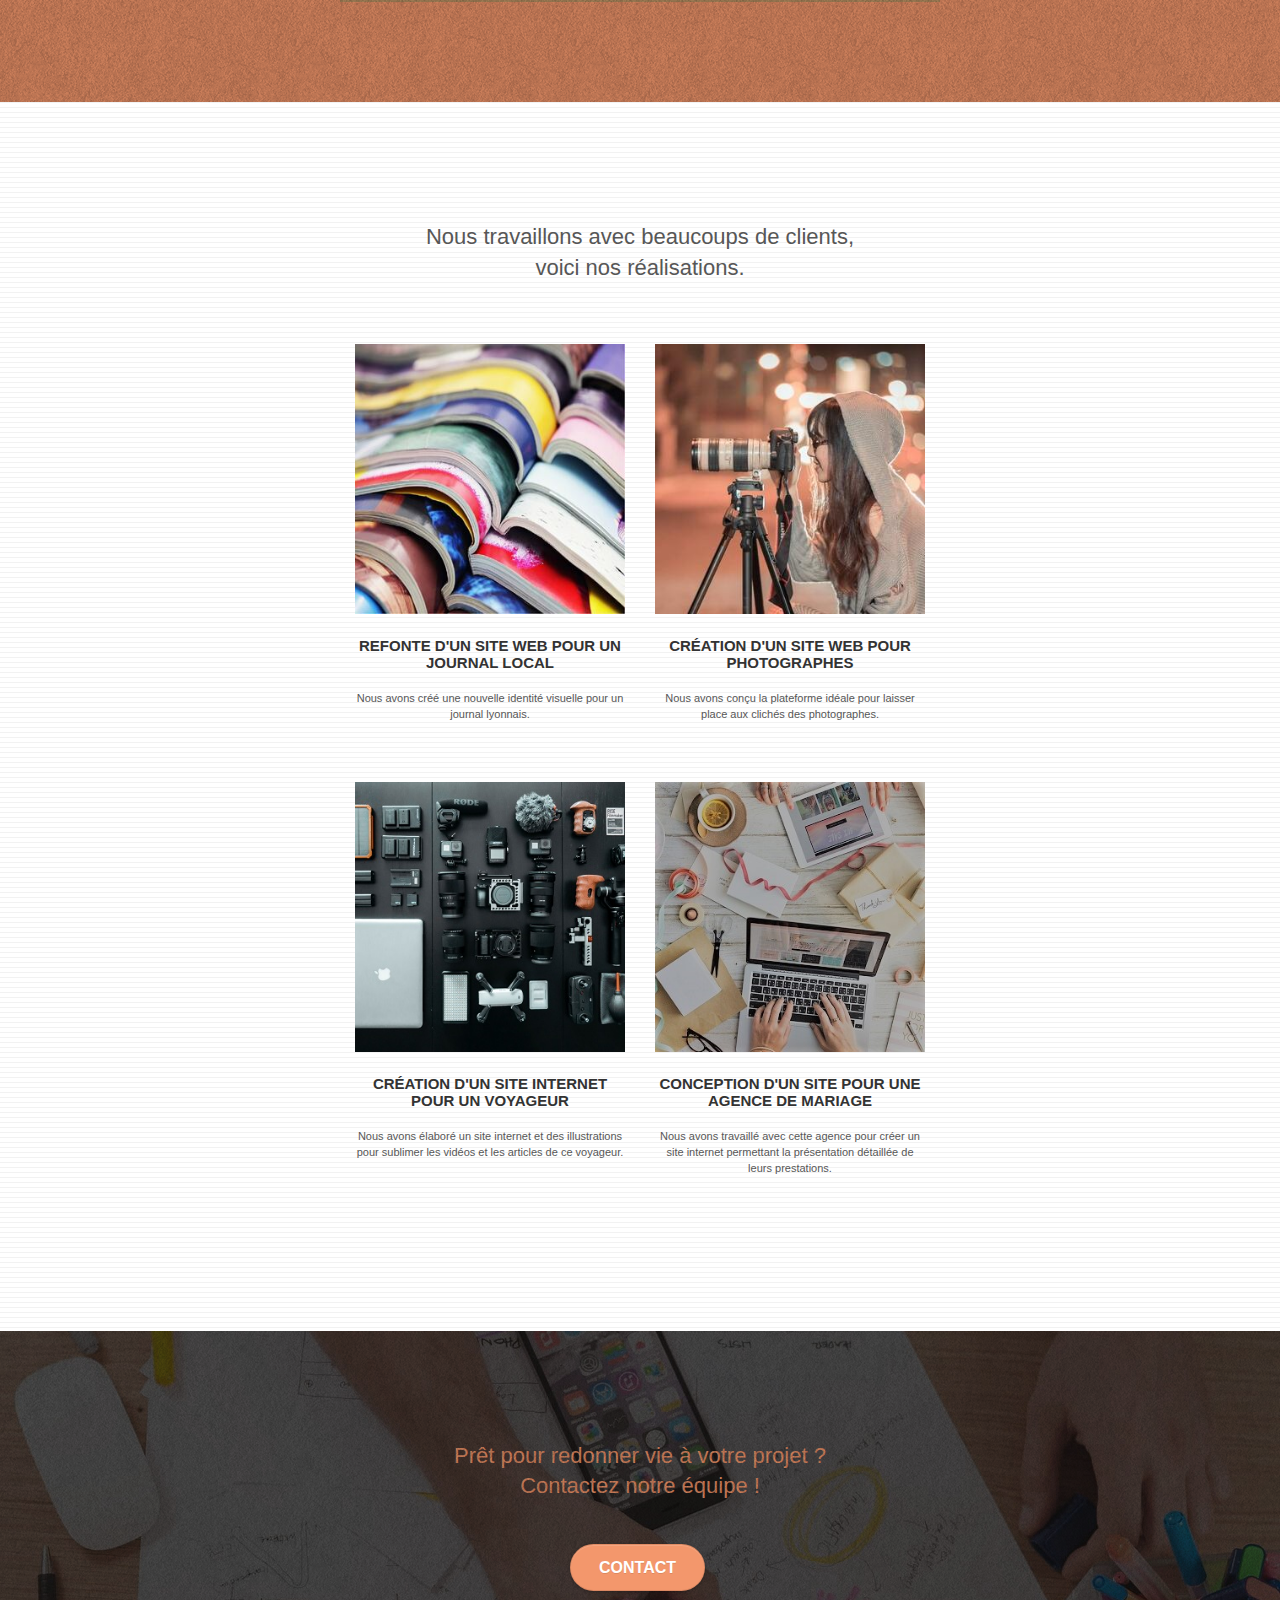
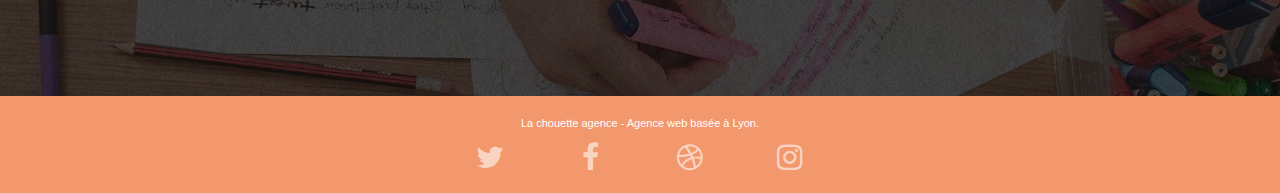
==== commit 1923120d: "images de texte" ====
--- a/index.html
+++ b/index.html
@@ -82,7 +82,7 @@
 	<div class="container bloc-md">
 		<div class="row">
 			<div class="col-sm-12 text-center">
-				<img alt="agence web, agence web paris, web design paris, stratégie web" src="img/title.png" />
+				<h2>La chouette agence est une agence de web design qui aide</br> les entreprises à devenir attractives et visibles sur Internet.</h2>
 			</div>
 		</div>
 		<div class="row voffset-lg med-width-whitespace">
@@ -122,8 +122,10 @@
 		</div>
 		<div class="row voffset-lg voffset">
 			<div class="col-xs-12 col-md-8 col-md-offset-2 text-center">
-				<img alt="agence web, agence web paris, web design paris, stratégie web" src="img/citation.png" />
-
+				<blockquote class="quote">
+					<p><strong>La chouette agence est une excellente agence web!<br>Les web designers ont réussi à capturer l'essence de<br>notre entreprise et à l'intégrer à notre site.Cela nous<br>a aidé à doubler nos ventes en ligne à Lyon.</strong><br>
+					</blockquote>	
+					<p class="author_quote">Maxime Guibard, PDG de A vos fourchettes</p> 
 			</div>
 		</div>
 	</div>
@@ -152,7 +154,7 @@
 	<div class="container bloc-lg">
 		<div class="row">
 			<div class="col-sm-12 text-center">
-				<img alt="agence web, agence web paris, web design paris, stratégie web" src="img/title2.png" />
+				<h2>Nous travaillons avec beaucoups de clients,</br>voici nos réalisations.</h2>
 			</div>
 		</div>
 		<div class="row tight-width-whitespace portfolio-row">
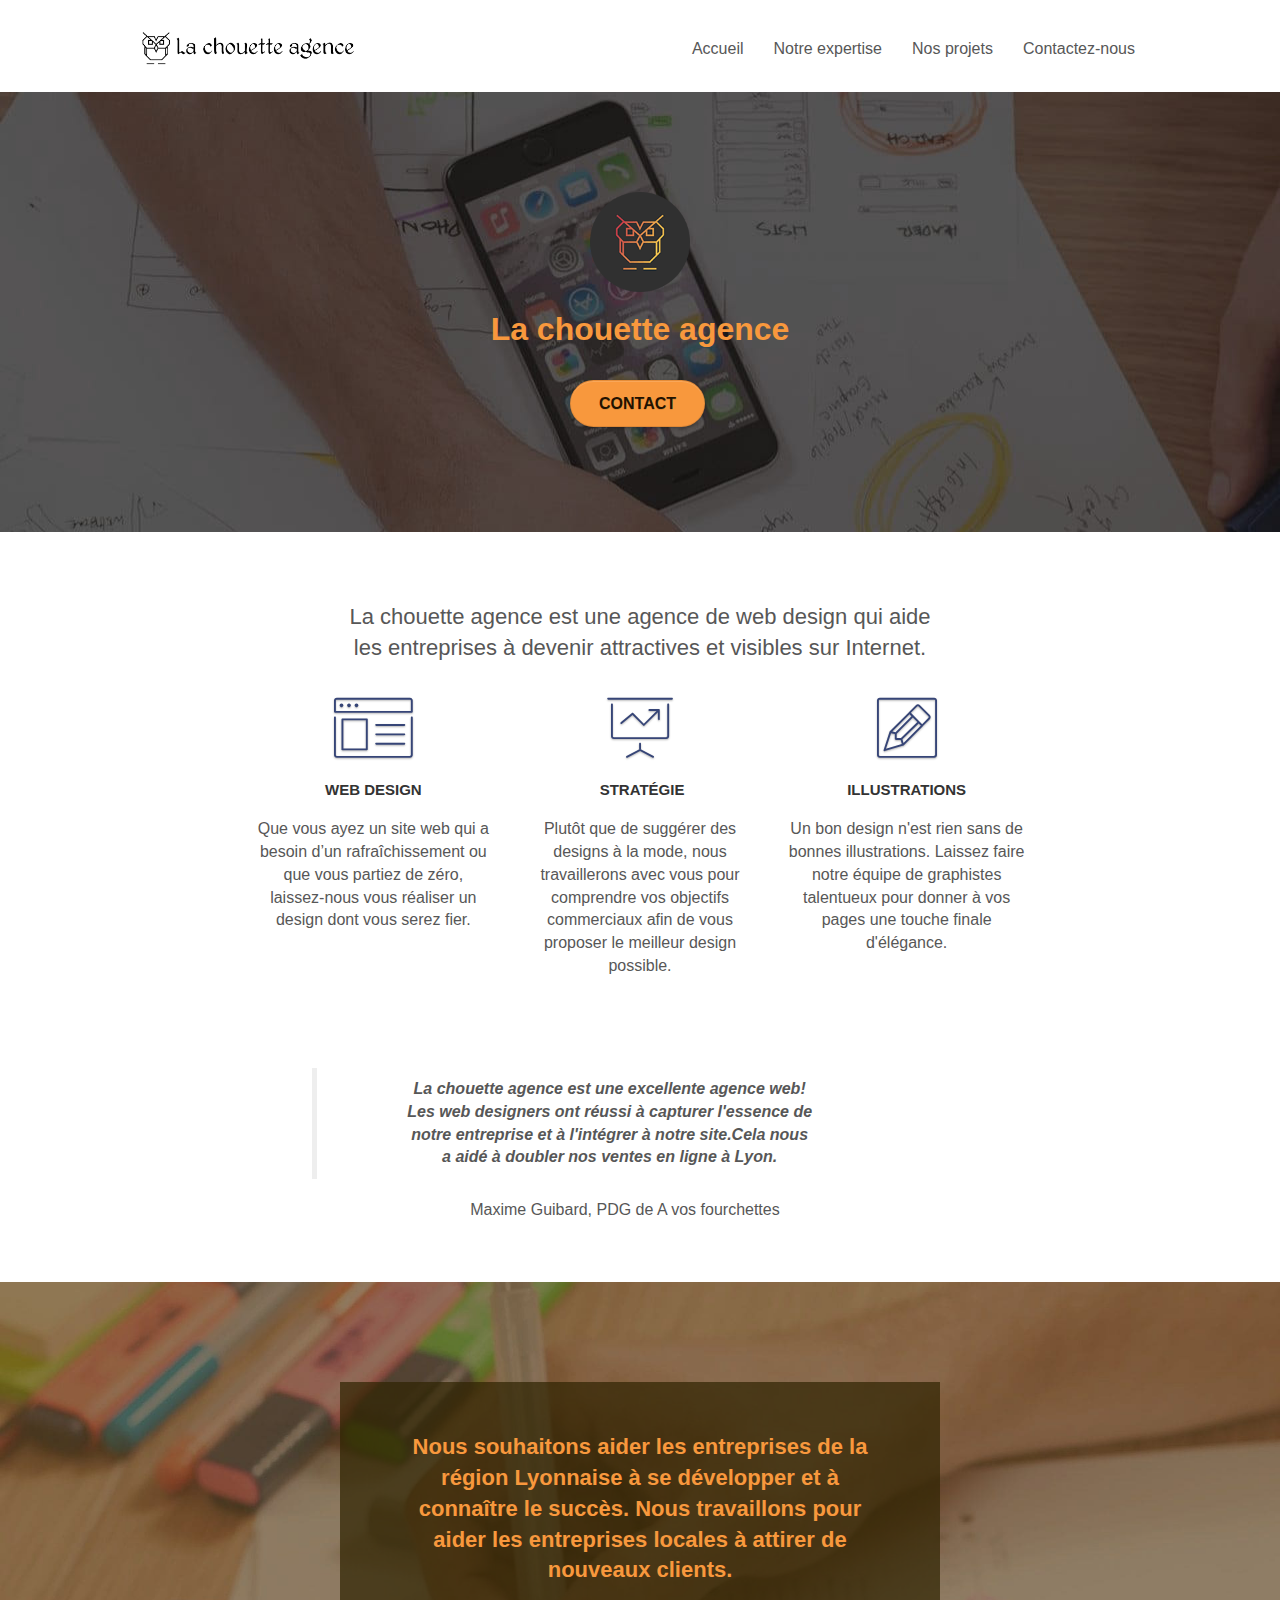
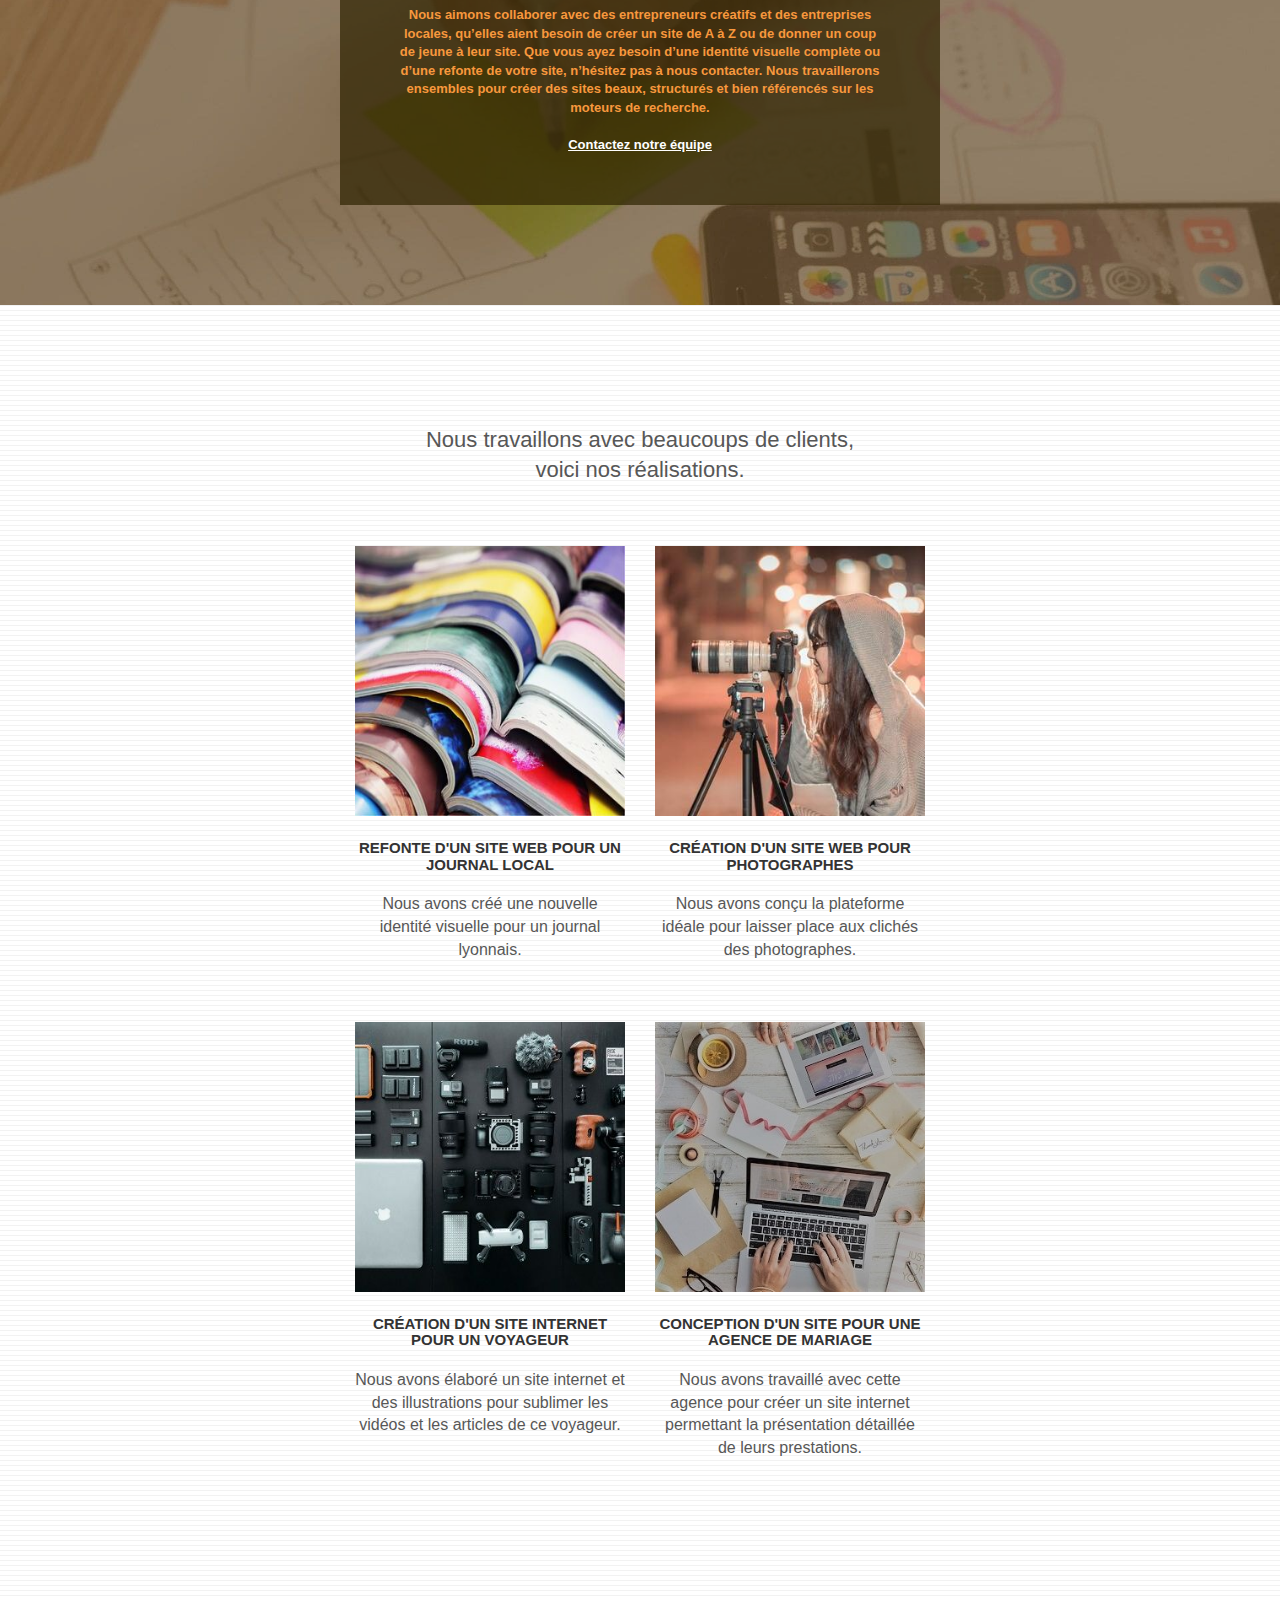
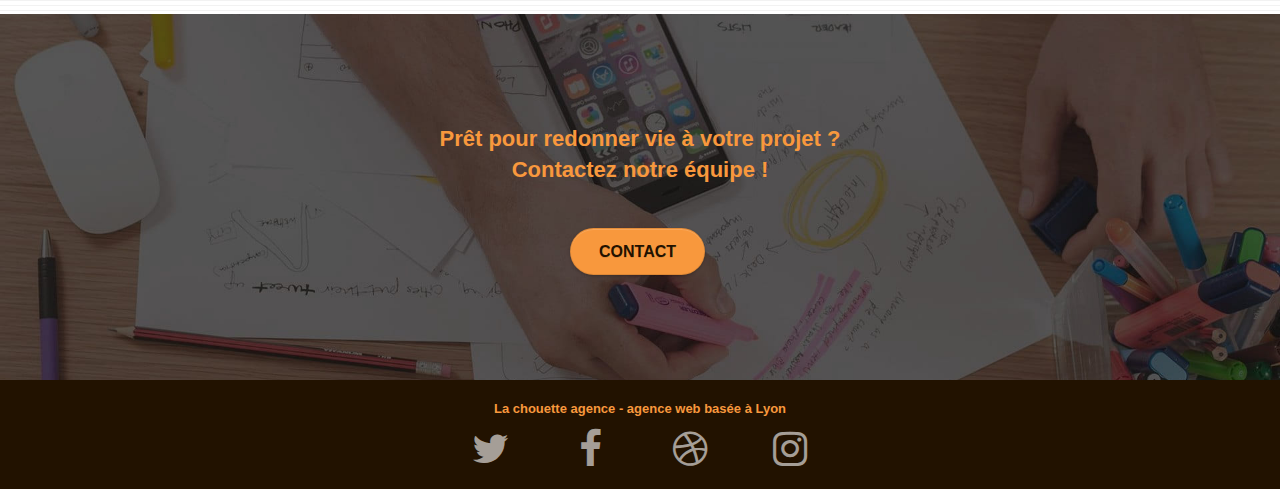
==== commit e4464b6a: "couleurs et arrières plan" ====
--- a/index.html
+++ b/index.html
@@ -1,39 +1,33 @@
 <!doctype html>
-<html lang="Default">
+<html lang="fr">
 <head>
     <meta charset="utf-8">
     <meta name="keywords" content="agence web, web design, amélioration design,stratégie digitale, illustrations site web,SEO, référencement naturel,optimisation">
     <meta name="description" content="Nous sommes une agence web qui vous proposons un web design, une stratégie et des illustrations adaptés à vos besoins">
     <meta name="viewport" content="width=device-width, initial-scale=1.0, viewport-fit=cover">
     <link rel="shortcut icon" type="image/png" href="favicon.jpg">
-    
 	<link rel="stylesheet" type="text/css" href="./css/bootstrap.css">
 	<link rel="stylesheet" type="text/css" href="style.css">
 	<link rel="stylesheet" type="text/css" href="./css/font-awesome.css">
 	<link rel="stylesheet" type="text/css" href="./css/et-line.css">
-	
-    
 	<script src="./js/jquery-2.1.0.js"></script>
 	<script src="./js/bootstrap.js"></script>
 	<script src="./js/blocs.js"></script>
 	<script src="./js/jquery.touchSwipe.js" defer></script>
 	<script src="./js/gmaps.js"></script>
     <title>La chouette agence: agence web de design basée à Lyon</title>
-
-    
 <!-- Analytics -->
- 
 <!-- Analytics END -->
-    
 </head>
 <body>
 <!-- Principal conteneur -->
 <div class="page-container">
     
 <!-- bloc-0 -->
+<header>
 <div class="bloc bgc-white l-bloc " id="bloc-0">
 	<div class="container bloc-sm">
-       <header>
+
 		<nav class="navbar row">
 			<div class="navbar-header">
 				<a class="navbar-brand" href="index.html"><img src="img/la-chouette-agence.png" alt="Le logo de la chouette agence: Une chouette" height="40" /></a>
@@ -43,12 +37,10 @@
 			</div>
 			<div class="collapse navbar-collapse navbar-1 special-dropdown-nav">
 				<ul class="site-navigation nav navbar-nav">
-					<li>
-						<a href="index.html">Accueil</a>
-					</li>
-					<li>
-						<a href="page2.html">page2 &gt;</a>
-					</li>
+					<li><a href="index.html">Accueil</a></li>
+					<li><a href="#expertises">Notre expertise</a></li>
+					<li><a href="#bloc-4-portfolio">Nos projets</a></li>
+					<li><a href="contact.html">Contactez-nous</a></li>
 				</ul>
 			</div>
 		</nav>
@@ -57,31 +49,27 @@
 </header>
 <!-- bloc-0 END -->
 <!-- bloc-1-presentation -->
-<section>
 <div class="bloc bgc-dark-slate-blue bg-banniere d-bloc bg-t-edge bloc-bg-texture texture-paper b-parallax" id="bloc-1-hero">
 	<div class="container bloc-lg">
 		<div class="row tight-width-whitespace">
 			<div class="col-sm-12">
-				<img src="img/logo.png" class="center-block image-resize-mode" width="100" alt="Le logo de la chouette agence: une chouette colorée"/>
-				<h1 class="text-center hero-bloc-text tc-white ">
-					La chouette agence.
+				<img src="img/logo.png" class="center-block image-resize-mode" width="100" alt="Le logo de la chouette agence: une chouette colorée" />
+				<h1 class="text-center hero-bloc-text tc-white">
+					La chouette agence
 				</h1>
 				<div class="text-center">
-					<a href="page2.html" class="btn btn-lg btn-clean btn-rd cta-hero btn-atomic-tangerine" id="cta-hero">Contact</a>
-				</div>
-			</div>
-		</div>
-	</div>
-</div>
-</section>
+					<a href="contact.html" class="btn btn-lg btn-clean btn-rd cta-hero btn-atomic-tangerine" id="cta-hero">Contact</a>
+				</div>
+			</div>
+		</div>
+	</div>
+</div>
 <!-- bloc-1-presentation END -->
-
 <!-- bloc-2-services -->
-<main>
 <div class="bloc bgc-white l-bloc" id="bloc-2-services">
 	<div class="container bloc-md">
 		<div class="row">
-			<div class="col-sm-12 text-center">
+			<div class="col-sm-12 text-center" id="expertises">
 				<h2>La chouette agence est une agence de web design qui aide</br> les entreprises à devenir attractives et visibles sur Internet.</h2>
 			</div>
 		</div>
@@ -123,32 +111,30 @@
 		<div class="row voffset-lg voffset">
 			<div class="col-xs-12 col-md-8 col-md-offset-2 text-center">
 				<blockquote class="quote">
-					<p><strong>La chouette agence est une excellente agence web!<br>Les web designers ont réussi à capturer l'essence de<br>notre entreprise et à l'intégrer à notre site.Cela nous<br>a aidé à doubler nos ventes en ligne à Lyon.</strong><br>
-					</blockquote>	
-					<p class="author_quote">Maxime Guibard, PDG de A vos fourchettes</p> 
+				<p><strong>La chouette agence est une excellente agence web!<br>Les web designers ont réussi à capturer l'essence de<br>notre entreprise et à l'intégrer à notre site.Cela nous<br>a aidé à doubler nos ventes en ligne à Lyon.</strong><br>
+				</blockquote>	
+				<p class="author_quote">Maxime Guibard, PDG de A vos fourchettes</p> 
 			</div>
 		</div>
 	</div>
 </div>
 <!-- bloc-2-services END -->
-
 <!-- bloc-3-what-i-do -->
 <div class="bloc tc-white bgc-atomic-tangerine bg-presentation d-bloc bloc-bg-texture texture-paper b-parallax" id="bloc-3-what-i-do">
 	<div class="container bloc-lg">
 		<div class="row tight-width-whitespace black-background">
 			<div class="col-sm-12">
 				<h2 class="mg-md text-center tc-white">
-					Nous souhaitons aider les entreprises de la région Lyonnaise à se développer et à connaître le succès. Nous travaillons pour aider les entreprises locales à attirer de nouveaux clients .<br>
+					Nous souhaitons aider les entreprises de la région Lyonnaise à se développer et à connaître le succès. Nous travaillons pour aider les entreprises locales à attirer de nouveaux clients.<br>
 				</h2>
 				<p class="text-center white">
-					Nous aimons collaborer avec des entrepreneurs créatifs et des entreprises locale, qu’elles aient besoin de créer un site de A à Z ou de donner un coup de jeune à leur site. Que vous ayez besoin d’une identité visuelle complète ou d’une refonte de votre site, n’hésitez pas à nous contacter. Nous travaillerons ensemble pour créer des sites beau et bien structurés, qui seront facilement trouvable sur les moteurs de recherche. <br><br><a class="ltc-white bold-link" href="page2.html">Contactez notre équipe</a><br>
+					Nous aimons collaborer avec des entrepreneurs créatifs et des entreprises locales, qu’elles aient besoin de créer un site de A à Z ou de donner un coup de jeune à leur site. Que vous ayez besoin d’une identité visuelle complète ou d’une refonte de votre site, n’hésitez pas à nous contacter. Nous travaillerons ensembles pour créer des sites beaux, structurés et bien référencés sur les moteurs de recherche. <br><br><a class="ltc-white bold-link" href="contact.html">Contactez notre équipe</a><br>
 				</p>
 			</div>
 		</div>
 	</div>
 </div>
 <!-- bloc-3-what-i-do END -->
-
 <!-- bloc-4-portfolio -->
 <div class="bloc bgc-white bg-lines-h2-bg bg-repeat l-bloc" id="bloc-4-portfolio">
 	<div class="container bloc-lg">
@@ -168,7 +154,7 @@
 				</p>
 			</div>
 			<div class="col-sm-6">
-				<a href="#" data-lightbox="img/2.jpg" data-gallery-id="gallery-1" data-caption="Création d'un site web pour photographes" data-frame="snapshot-lb"><img src="img/2.jpg" class="img-responsive portfolio-thumb" alt="Une photographe prend une photo"/></a>
+				<a href="#" data-lightbox="img/2.jpg" data-gallery-id="gallery-1" data-caption="Création d'un site web pour photographes" data-frame="snapshot-lb"><img src="img/2.jpg" class="img-responsive portfolio-thumb" alt="Une photographe prend une photo" /></a>
 				<h3 class="mg-md text-center">
 					Création d'un site web pour photographes
 				</h3>
@@ -179,7 +165,7 @@
 		</div>
 		<div class="row tight-width-whitespace portfolio-row">
 			<div class="col-sm-6">
-				<a href="#" data-lightbox="img/3.jpeg" data-gallery-id="gallery-1" data-caption="Création d'un site internet pour un voyageur" data-frame="snapshot-lb"><img src="img/3.bmp" class="img-responsive portfolio-thumb" alt="Accessoires de photographe ainsi qu'un ordinateur MAC"/></a>
+				<a href="#" data-lightbox="img/3.jpeg" data-gallery-id="gallery-1" data-caption="Création d'un site internet pour un voyageur" data-frame="snapshot-lb"><img src="img/3.jpeg" class="img-responsive portfolio-thumb" alt="Accessoires de photographe ainsi qu'un ordinateur MAC "/></a>
 				<h3 class="mg-md text-center">
 					Création d'un site internet pour un voyageur
 				</h3>
@@ -188,7 +174,7 @@
 				</p>
 			</div>
 			<div class="col-sm-6">
-				<a href="#" data-lightbox="img/4.jpg" data-gallery-id="gallery-1" data-caption="Conception d'un site pour une agence de mariage" data-frame="snapshot-lb"><img src="img/4.bmp" class="img-responsive portfolio-thumb" alt="Faire-parts d'invitation ainsi qu'un écran d'ordinateur affichant le site web d'une agence de mariage"/></a>
+				<a href="#" data-lightbox="img/4.jpg" data-gallery-id="gallery-1" data-caption="Conception d'un site pour une agence de mariage" data-frame="snapshot-lb"><img src="img/4.jpg" class="img-responsive portfolio-thumb" alt="Faire-parts d'invitation ainsi qu'un écran d'ordinateur affichant le site web d'une agence de mariage" /></a>
 				<h3 class="mg-md text-center">
 					Conception d'un site pour une agence de mariage
 				</h3>
@@ -200,7 +186,6 @@
 	</div>
 </div>
 <!-- bloc-4-portfolio END -->
-
 <!-- bloc-5-cta -->
 <div class="bloc bgc-dark-slate-blue bg-banniere d-bloc bloc-bg-texture texture-paper" id="bloc-5-cta">
 	<div class="container bloc-lg">
@@ -214,37 +199,35 @@
 		</div>
 	</div>
 </div>
-</main>
 <!-- bloc-5-cta END -->
-
 <!-- Footer - bloc-8 -->
 <footer>
-<div class="bloc bgc-atomic-tangerine d-bloc" id="bloc-8">
+<div class="bloc bgc-atomic-tangerine d-bloc" id="bloc-8a">
 	<div class="container bloc-sm">
 		<div class="row">
 			<div class="col-sm-12">
 				<p class="text-center white">
-					La chouette agence - Agence web basée à Lyon.<br>
+					La chouette agence - agence web basée à Lyon<br>
 				</p>
 				<div class="row row-no-gutters social">
 					<div class="col-sm-3">
 						<div class="text-center">
-							<a class="social" href="index.html"><span class="fa fa-twitter icon-md"></span></a>
-						</div>
-					</div>
-					<div class="col-sm-3">
-						<div class="text-center">
-							<a class="social" href="index.html"><span class="fa fa-facebook icon-md"></span></a>
-						</div>
-					</div>
-					<div class="col-sm-3">
-						<div class="text-center">
-							<a class="social" href="index.html"><span class="fa fa-dribbble icon-md"></span></a>
-						</div>
-					</div>
-					<div class="col-sm-3">
-						<div class="text-center">
-							<a class="social" href="index.html"><span class="fa fa-instagram icon-md"></span></a>
+							<a class="social" href="index.html"><span class="fa fa-twitter icon-md" title="Lien vers notre compte twitter"></span></a>
+						</div>
+					</div>
+					<div class="col-sm-3">
+						<div class="text-center">
+							<a class="social" href="index.html"><span class="fa fa-facebook icon-md" title="Lien vers notre compte facebook"></span></a>
+						</div>
+					</div>
+					<div class="col-sm-3">
+						<div class="text-center">
+							<a class="social" href="index.html"><span class="fa fa-dribbble icon-md" title="Lien vers notre compte dribble"></span></a>
+						</div>
+					</div>
+					<div class="col-sm-3">
+						<div class="text-center">
+							<a class="social" href="index.html"><span class="fa fa-instagram icon-md" title="Lien vers notre compte instagram"></span></a>
 						</div>
 					</div>
 				</div>
--- a/style.css
+++ b/style.css
@@ -1,4 +1,5 @@
 body {
+    width:100%;
     margin: 0;
     padding: 0;
     background: #FFF;
@@ -91,7 +92,6 @@
 }
 
 .texture-paper::before {
-    background: url("img/texture-paper.png");
     background-size: 280px 280px;
 }
 
@@ -277,10 +277,12 @@
     margin-left: 0;
 }
 
-.row.row-no-gutters > [class^="col-"],
+/*.row.row-no-gutters > [class^="col-"]*/
 .row.row-no-gutters > [class*=" col-"] {
     padding-right: 0;
-    padding-left: 0;
+    padding-left: 0; 
+    padding-top: 3rem;
+    padding-bottom:3rem;
 }
 
 #bloc-1-hero h1 {
@@ -362,6 +364,22 @@
     z-index: 2;
 }
 
+#navContact{
+    padding-right: 30px;
+    padding-bottom: 3rem;
+}
+
+#navContact li{
+    list-style-type: none; 
+    margin-right: 2rem;
+    font-weight: bolder;
+} 
+
+#navContact a 
+{
+    text-decoration: none; 
+}
+
 @media (min-width: 768px) {
     .site-navigation {
         position: absolute;
@@ -456,7 +474,7 @@
 .btn-d,
 .btn-d:hover,
 .btn-d:focus {
-    color: #FFF;
+   /*color: #FFF;*/
     background: rgba(0, 0, 0, .3);
 }
 
@@ -476,7 +494,7 @@
 }
 
 .icon-md {
-    font-size: 30px!important;
+    font-size: 40px!important;
 }
 
 .icon-lg {
@@ -505,9 +523,30 @@
     border-radius: 0 0 29px 29px;
 }
 
+#form_1{
+    margin: auto; 
+    padding-right: 13rem;
+    padding-left: 13rem;
+    width: 100%;
+}
+
 .form-control {
-    border-color: rgba(0, 0, 0, .1);
-    box-shadow: none;
+    border: solid 2px rgba(14, 13, 13, 0.486);
+    box-shadow: none; 
+    border-radius: 10px;
+    padding: 0.5rem;
+    margin: 0.3rem 0 1rem 0; 
+    text-align: justify;
+    width:50%;
+    display: flex;
+    flex-direction: column;
+} 
+
+#btnSubmit{
+    border-radius: 10px; 
+    cursor: pointer;
+    width:52%; 
+    border: #333333;
 }
 
 .scrollToTop {
@@ -647,7 +686,7 @@
 h6,
 p,
 label,
-.btn,
+/*.btn,*/
 a {
     font-family: "helvetica";
     font-weight: 400;
@@ -677,7 +716,7 @@
 }
 
 p {
-    font-size: 11px;
+    font-size: 16px;
 }
 
 .tight-width-whitespace {
@@ -702,6 +741,11 @@
 .social {
     max-width: 400px;
     margin: auto auto auto auto;
+    display: block; 
+} 
+
+.social span{
+    color:#221200;
 }
 
 h2 {
@@ -726,6 +770,7 @@
     color: #333333!important;
 }
 
+
 h4 {
     color: #333333!important;
 }
@@ -735,8 +780,24 @@
     margin-top: 24px;
 }
 
+.quote{
+    font-weight: bold; 
+    width:90%; 
+    font-style: italic;
+}
+
+.author_quote{
+    margin-left:-3rem;
+}
+
 .white {
-    color: #FFFFFF!important;
+    color:#f8983d!important;
+    font-weight: bolder; 
+    font-size: 1.3rem;
+}
+
+.contact_footer{
+    font-size:1.2rem;
 }
 
 .portfolio-thumb {
@@ -753,7 +814,7 @@
 }
 
 .black-background {
-    background-color: rgba(165, 147, 99, 0.7);
+    background-color: rgba(47, 35, 1, 0.7);
     padding: 40px 40px 40px 40px;
 }
 
@@ -771,21 +832,39 @@
 }
 
 .bgc-atomic-tangerine {
-    background-color: #F3976C;
+    background-color: /*#F3976C*//*#f17135*/#221200;
+}
+
+#bloc-6{
+    background-color: #221200;
+} 
+
+#bloc-8{
+    background-color:#221200;
+} 
+#bloc-8 i{ 
+     color:#f8983d;
+}
+
+#socials_2{
+    display: flex;
 }
 
 .tc-white {
-    color: #F3976C!important;
+    color:#f8983d!important;
+    text-align: center;
+    font-weight: bold;
 }
 
 .btn-atomic-tangerine {
-    background: #F3976C;
-    color: #FFFFFF!important;
+    background: #f8983d;
+    color: #221200!important;
+    font-weight: bolder;
 }
 
 .btn-atomic-tangerine:hover {
-    background: #c27956!important;
-    color: #FFFFFF!important;
+    background: /*hsl(19, 47%, 55%)*/#221200!important;
+    color: #f8983d!important;
 }
 
 .ltc-white {
@@ -797,7 +876,7 @@
 }
 
 .ltc-atomic-tangerine {
-    color: #F3976C!important;
+    color: #f8983d!important;
 }
 
 .ltc-atomic-tangerine:hover {
@@ -822,7 +901,11 @@
 }
 
 .bg-presentation {
-    background-image: url("img/image-de-presentation.bmp");
+    background-image: url("img/image-de-presentation.jpg");
+} 
+
+.b-parallax {
+    background-attachment: scroll;
 }
 
 @media (max-width: 1024px) {
@@ -846,18 +929,22 @@
     .nav-center.navbar .nav {
         max-width: 100%
     }
+    #form_1{
+        margin: auto; 
+        padding-right: 8rem;
+        padding-left: 8rem;
+        width: 125%;
+    }
 }
 
 @media only screen and (min-device-width: 768px) and (max-device-width: 1024px) and (orientation: landscape) {
     .b-parallax {
         background-attachment: scroll;
-    }
+    } 
 }
 
 @media only screen and (min-device-width: 1024px) and (max-device-width: 1366px) and (-webkit-min-device-pixel-ratio: 1.5) {
-    .b-parallax {
-        background-attachment: scroll;
-    }
+    
 }
 
 @media (max-width: 991px) {
@@ -1026,6 +1113,12 @@
         width: 180px;
         height: 320px;
     }
+    #form_1{
+        margin: auto; 
+        padding-right: 2rem;
+        padding-left: 2rem;
+        width: 130%;
+    }
 }
 
 @media (max-width: 400px) {
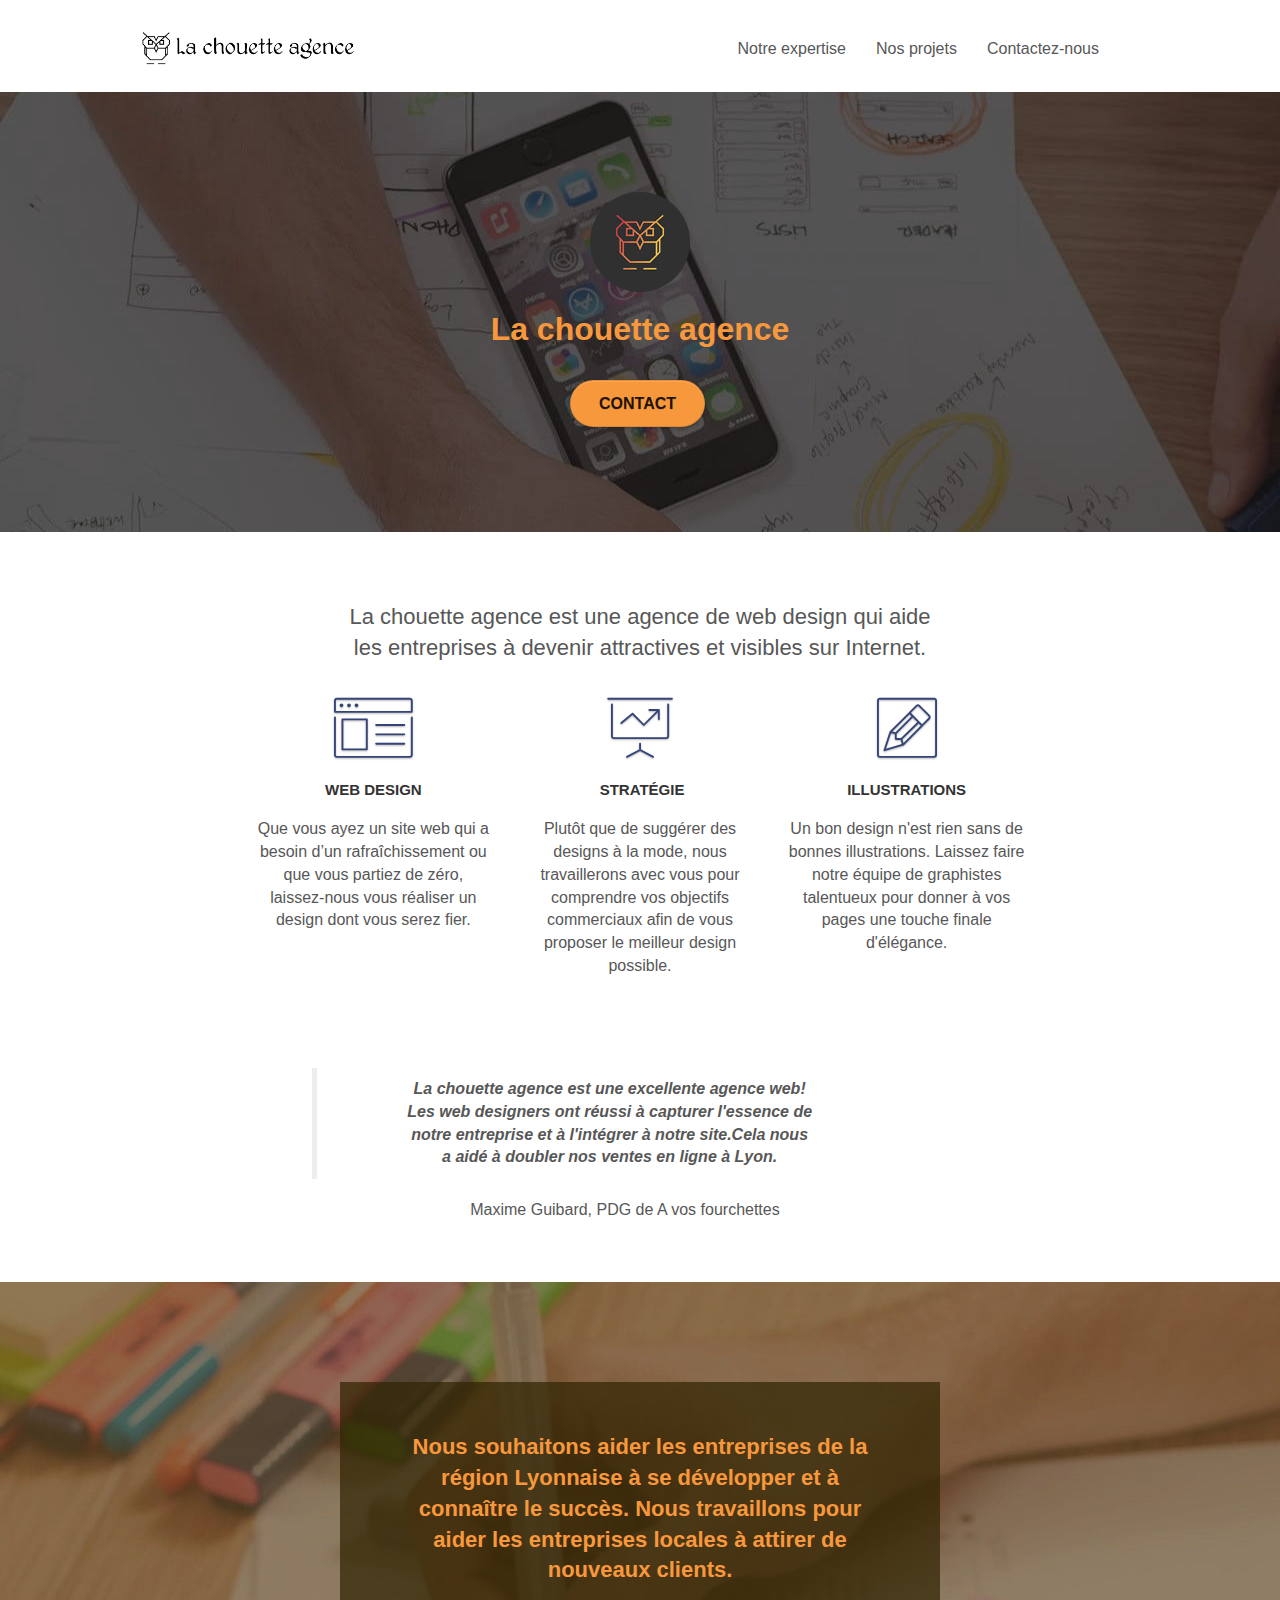
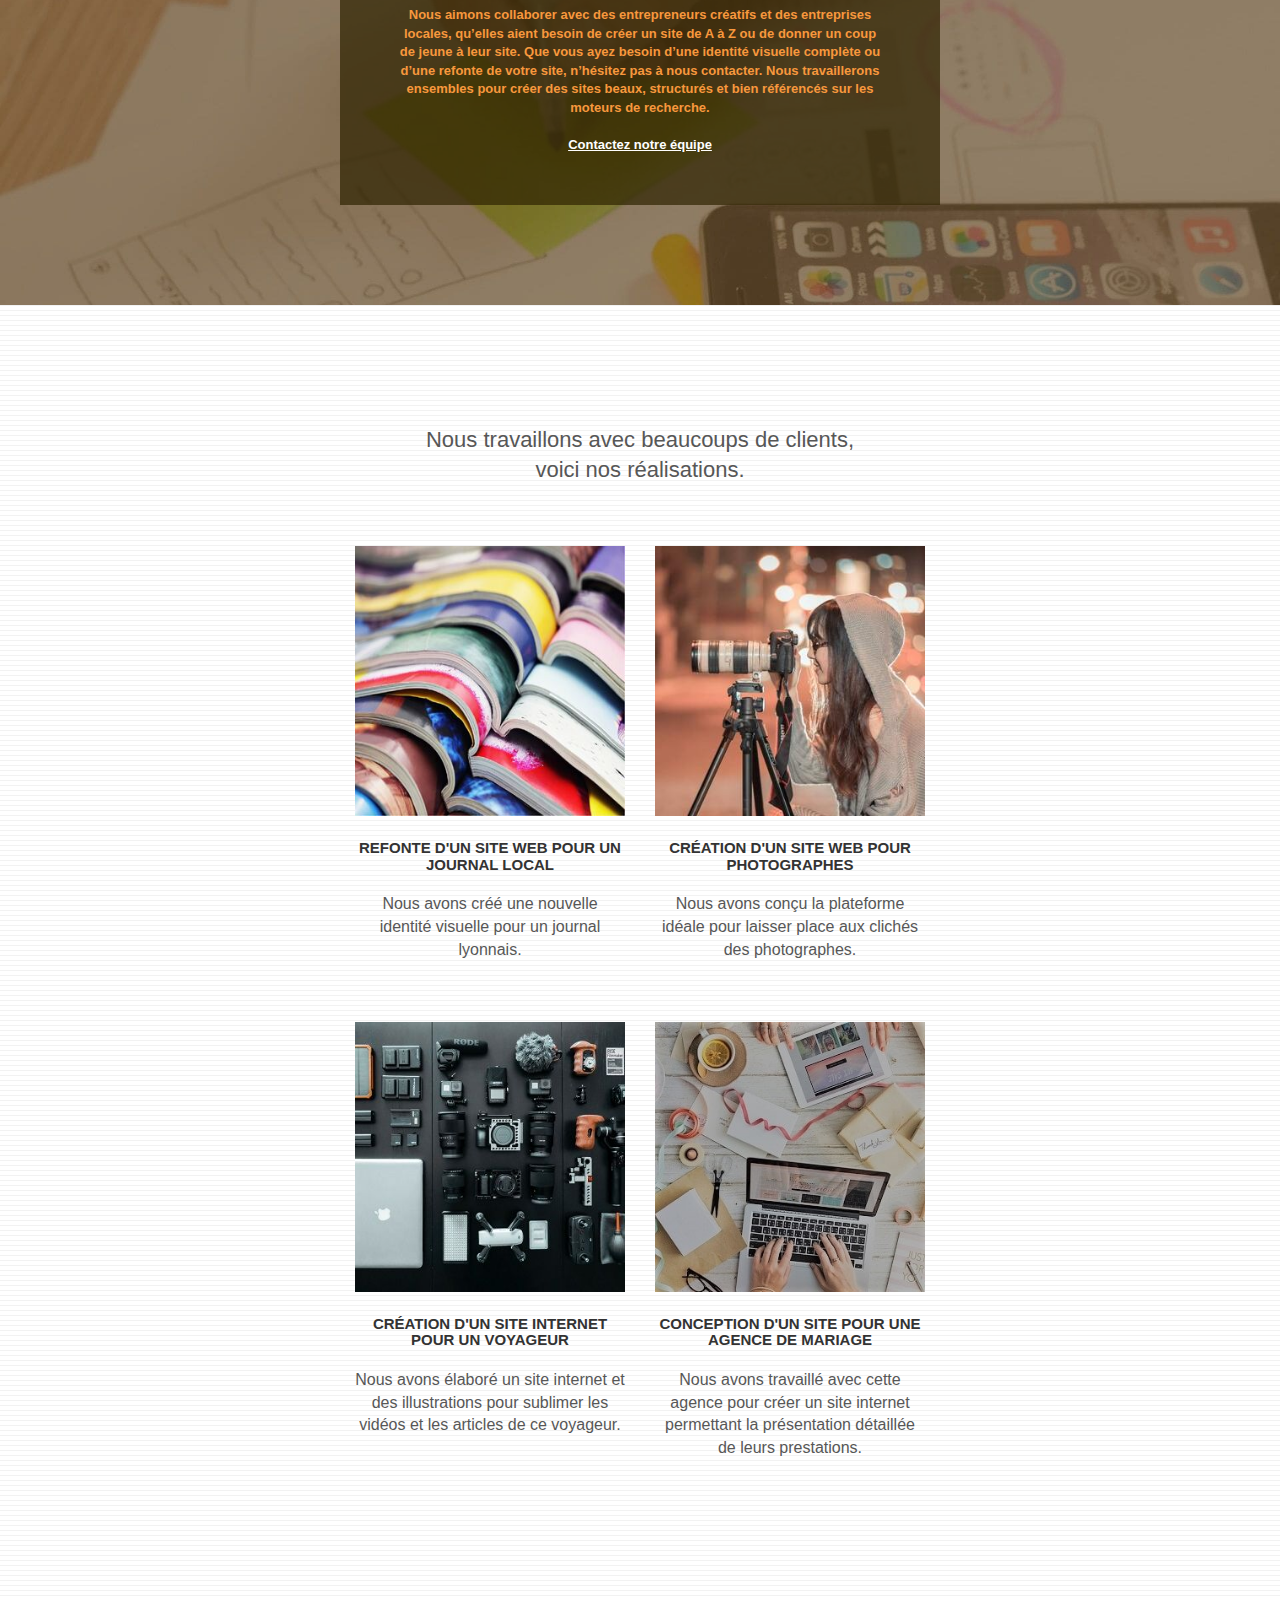
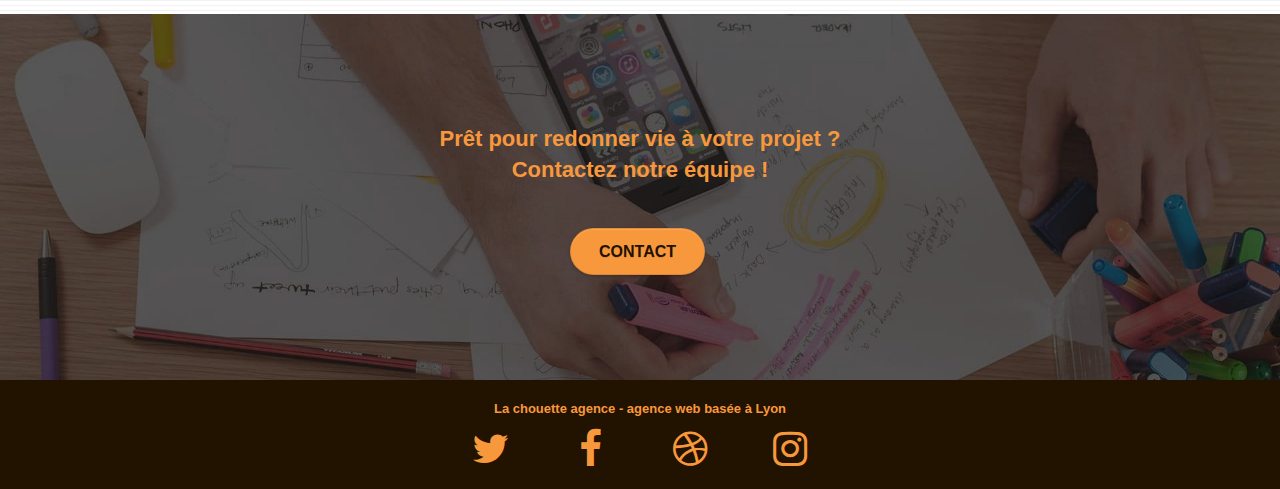
==== commit 6fb9b0a5: "design et responsive" ====
--- a/index.html
+++ b/index.html
@@ -16,18 +16,14 @@
 	<script src="./js/jquery.touchSwipe.js" defer></script>
 	<script src="./js/gmaps.js"></script>
     <title>La chouette agence: agence web de design basée à Lyon</title>
-<!-- Analytics -->
-<!-- Analytics END -->
 </head>
 <body>
 <!-- Principal conteneur -->
 <div class="page-container">
-    
 <!-- bloc-0 -->
 <header>
 <div class="bloc bgc-white l-bloc " id="bloc-0">
 	<div class="container bloc-sm">
-
 		<nav class="navbar row">
 			<div class="navbar-header">
 				<a class="navbar-brand" href="index.html"><img src="img/la-chouette-agence.png" alt="Le logo de la chouette agence: Une chouette" height="40" /></a>
@@ -37,7 +33,6 @@
 			</div>
 			<div class="collapse navbar-collapse navbar-1 special-dropdown-nav">
 				<ul class="site-navigation nav navbar-nav">
-					<li><a href="index.html">Accueil</a></li>
 					<li><a href="#expertises">Notre expertise</a></li>
 					<li><a href="#bloc-4-portfolio">Nos projets</a></li>
 					<li><a href="contact.html">Contactez-nous</a></li>
--- a/style.css
+++ b/style.css
@@ -29,7 +29,6 @@
 }
 
 .bloc {
-    width: 100%;
     clear: both;
     background: 50% 50% no-repeat;
     padding: 0 50px;
@@ -122,10 +121,7 @@
 .d-bloc .a-btn,
 .d-bloc .navbar a,
 .d-bloc .navbar-brand,
-.d-bloc a .icon-sm,
-.d-bloc a .icon-md,
-.d-bloc a .icon-lg,
-.d-bloc a .icon-xl,
+
 .d-bloc h1 a,
 .d-bloc h2 a,
 .d-bloc h3 a,
@@ -136,13 +132,23 @@
     color: rgba(255, 255, 255, .6);
 }
 
+.d-bloc a .icon-sm,
+.d-bloc a .icon-md,
+.d-bloc a .icon-lg,
+.d-bloc a .icon-xl{
+    color:#f8983d;
+}
+
+.d-bloc a:hover .icon-sm,
+.d-bloc a:hover .icon-md,
+.d-bloc a:hover .icon-lg,
+.d-bloc a:hover .icon-xl{
+    color:#ffd2a8f3;
+}
+
 .d-bloc .a-btn:hover,
 .d-bloc .navbar a:hover,
 .d-bloc .navbar-brand:hover,
-.d-bloc a:hover .icon-sm,
-.d-bloc a:hover .icon-md,
-.d-bloc a:hover .icon-lg,
-.d-bloc a:hover .icon-xl,
 .d-bloc h1 a:hover,
 .d-bloc h2 a:hover,
 .d-bloc h3 a:hover,
@@ -319,7 +325,7 @@
 
 .navbar .nav {
     padding-top: 2px;
-    margin-right: -16px;
+   padding-right:2rem;
     float: right;
     z-index: 1;
 }
@@ -378,6 +384,88 @@
 #navContact a 
 {
     text-decoration: none; 
+}
+
+/*PAGE CONTACT REDESIGNÉE*/ 
+.headerContact{
+    padding-right:0rem;
+}
+
+.mainMessage{
+    width:100%; 
+    height: 400px;
+    display:flex; 
+    align-items: center;
+    justify-content: center;
+    background-image:url(img/la-chouette-agence-banniere\(old\).jpg); 
+} 
+
+.backgroundMessage{
+    width: 70%;
+    height:300px;
+    background-color: #221200;
+    opacity:0.9;
+}
+.messageContent{
+    padding-top:15px;
+}
+.messageContent p{
+     margin-top:-20px; 
+} 
+
+.form_client{
+    margin-top:-20px; 
+    /*width:auto;*/
+} 
+
+#form_1{
+    margin:auto;
+    width: 100%;
+}
+
+.form-control {
+    border: solid 2px rgba(14, 13, 13, 0.486);
+    box-shadow: none; 
+    border-radius: 10px;
+    padding: 0.5rem;
+    margin: 0.3rem 0 1rem 0; 
+    text-align: justify;
+    width:70%;
+    display: flex;
+    flex-direction: column;
+} 
+
+#btnSubmit{
+    border-radius: 10px; 
+    cursor: pointer;
+    width:52%; 
+    border: #333333;
+}
+
+.infosContactAgency{
+    margin-left:1rem;
+}  
+
+.contact_footer{
+    width:auto;
+    /*height:150px;*/
+    background-color: #221200;
+    padding: 1rem;
+}
+
+.socials_2{
+    width:400px;
+    margin: auto;
+    display:flex;
+    justify-content: space-between;
+} 
+
+.socials_2 i{
+    color:#f8983d;
+} 
+
+.socials_2 i:hover{ 
+    color:#ffd2a8f3;
 }
 
 @media (min-width: 768px) {
@@ -521,32 +609,6 @@
 
 .panel-rd .panel-footer {
     border-radius: 0 0 29px 29px;
-}
-
-#form_1{
-    margin: auto; 
-    padding-right: 13rem;
-    padding-left: 13rem;
-    width: 100%;
-}
-
-.form-control {
-    border: solid 2px rgba(14, 13, 13, 0.486);
-    box-shadow: none; 
-    border-radius: 10px;
-    padding: 0.5rem;
-    margin: 0.3rem 0 1rem 0; 
-    text-align: justify;
-    width:50%;
-    display: flex;
-    flex-direction: column;
-} 
-
-#btnSubmit{
-    border-radius: 10px; 
-    cursor: pointer;
-    width:52%; 
-    border: #333333;
 }
 
 .scrollToTop {
@@ -770,7 +832,6 @@
     color: #333333!important;
 }
 
-
 h4 {
     color: #333333!important;
 }
@@ -832,7 +893,7 @@
 }
 
 .bgc-atomic-tangerine {
-    background-color: /*#F3976C*//*#f17135*/#221200;
+    background-color:#221200;
 }
 
 #bloc-6{
@@ -909,7 +970,7 @@
 }
 
 @media (max-width: 1024px) {
-    .bloc {
+    /*.bloc {
         padding-left: 20px;
         padding-right: 20px;
     }
@@ -919,33 +980,23 @@
     .bloc-tile-4.full-width-bloc .container {
         padding-left: 0;
         padding-right: 0;
-    }
-}
-
-@media (max-width: 992px) and (min-width: 768px) {
-    .navbar .nav {
-        max-width: 80%
-    }
-    .nav-center.navbar .nav {
-        max-width: 100%
-    }
+    }*/ 
+}
+
+/*@media (max-width: 992px) and (min-width: 768px) {
     #form_1{
         margin: auto; 
         padding-right: 8rem;
         padding-left: 8rem;
-        width: 125%;
-    }
-}
-
-@media only screen and (min-device-width: 768px) and (max-device-width: 1024px) and (orientation: landscape) {
+        width: 125%;*/
+    }
+}
+
+/*@media only screen and (min-device-width: 768px) and (max-device-width: 1024px) and (orientation: landscape) {
     .b-parallax {
         background-attachment: scroll;
     } 
-}
-
-@media only screen and (min-device-width: 1024px) and (max-device-width: 1366px) and (-webkit-min-device-pixel-ratio: 1.5) {
-    
-}
+}*/
 
 @media (max-width: 991px) {
     .container {
@@ -1117,7 +1168,16 @@
         margin: auto; 
         padding-right: 2rem;
         padding-left: 2rem;
-        width: 130%;
+        width: 300px;
+    }
+    .socials_2{
+        flex-direction: column;
+        justify-items: center;
+        align-items: center;
+    }  
+
+    .socials_2 i{
+        margin-top:5px;
     }
 }
 
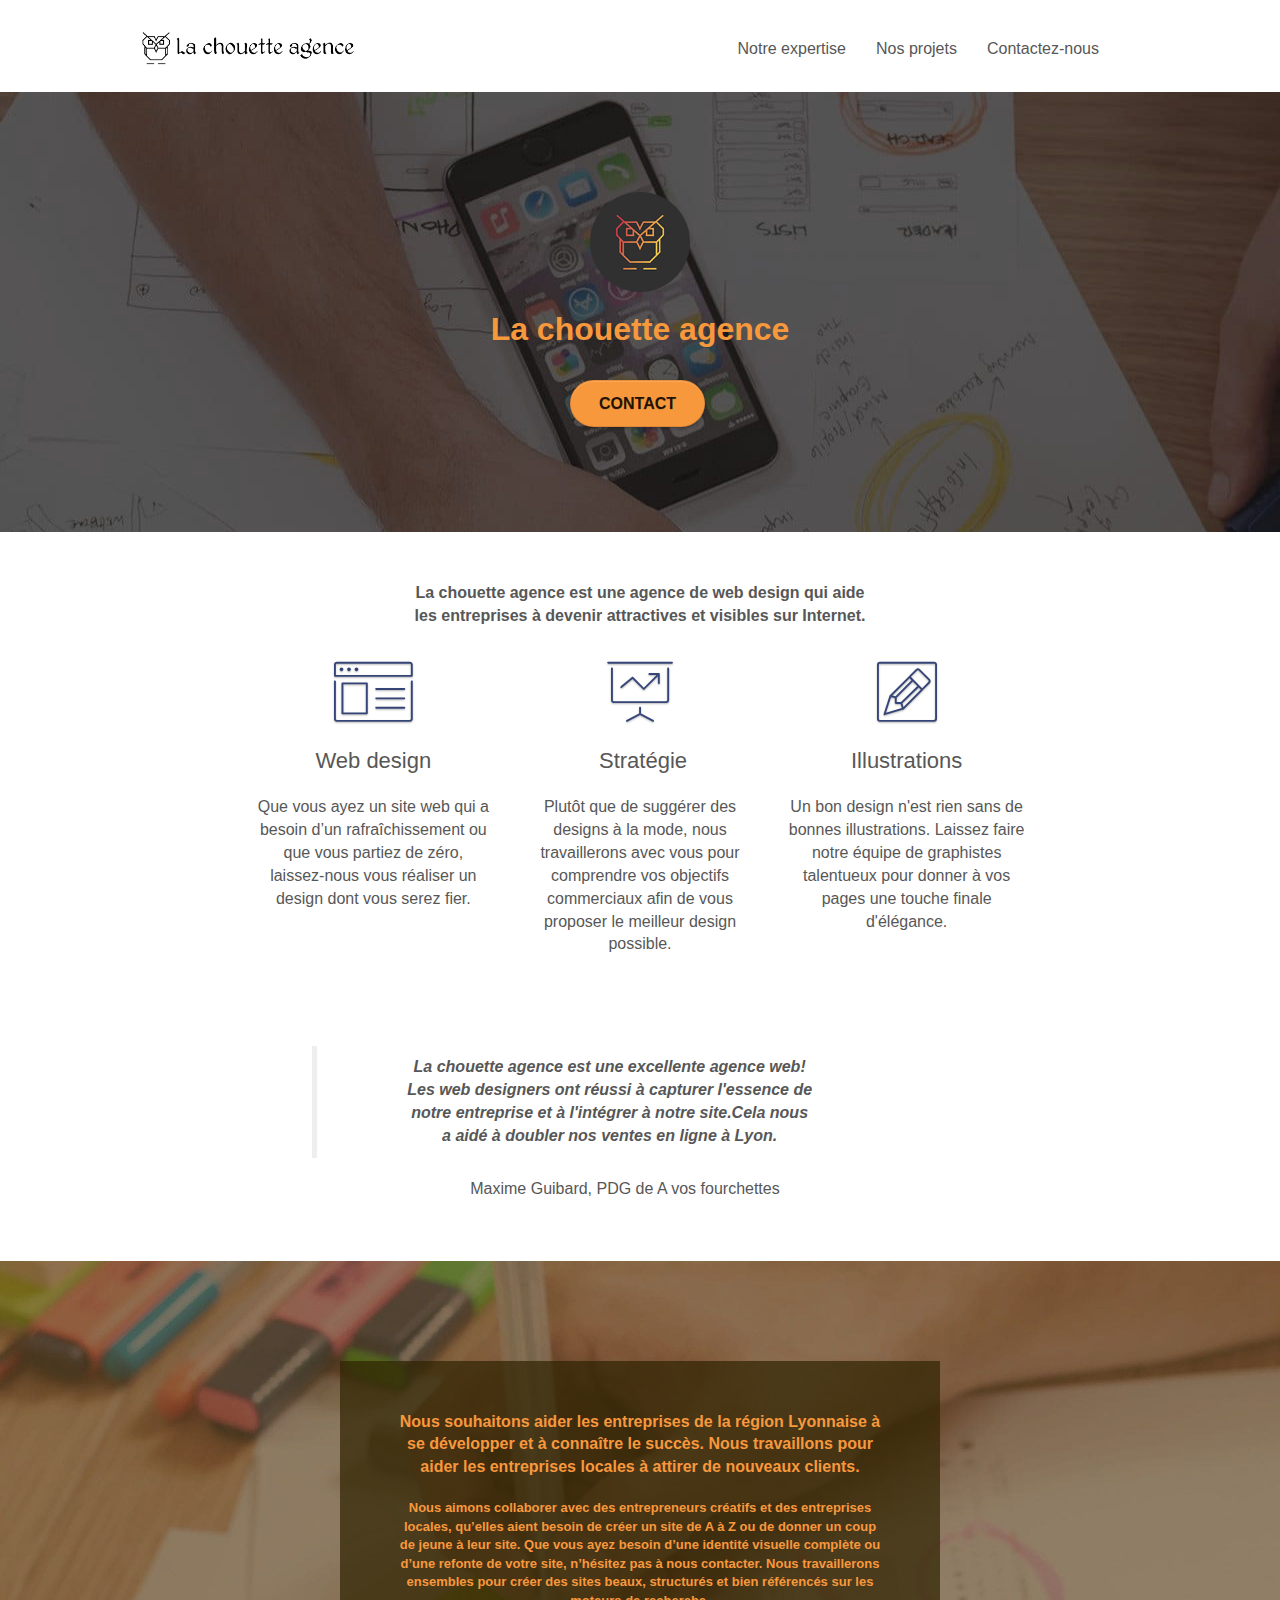
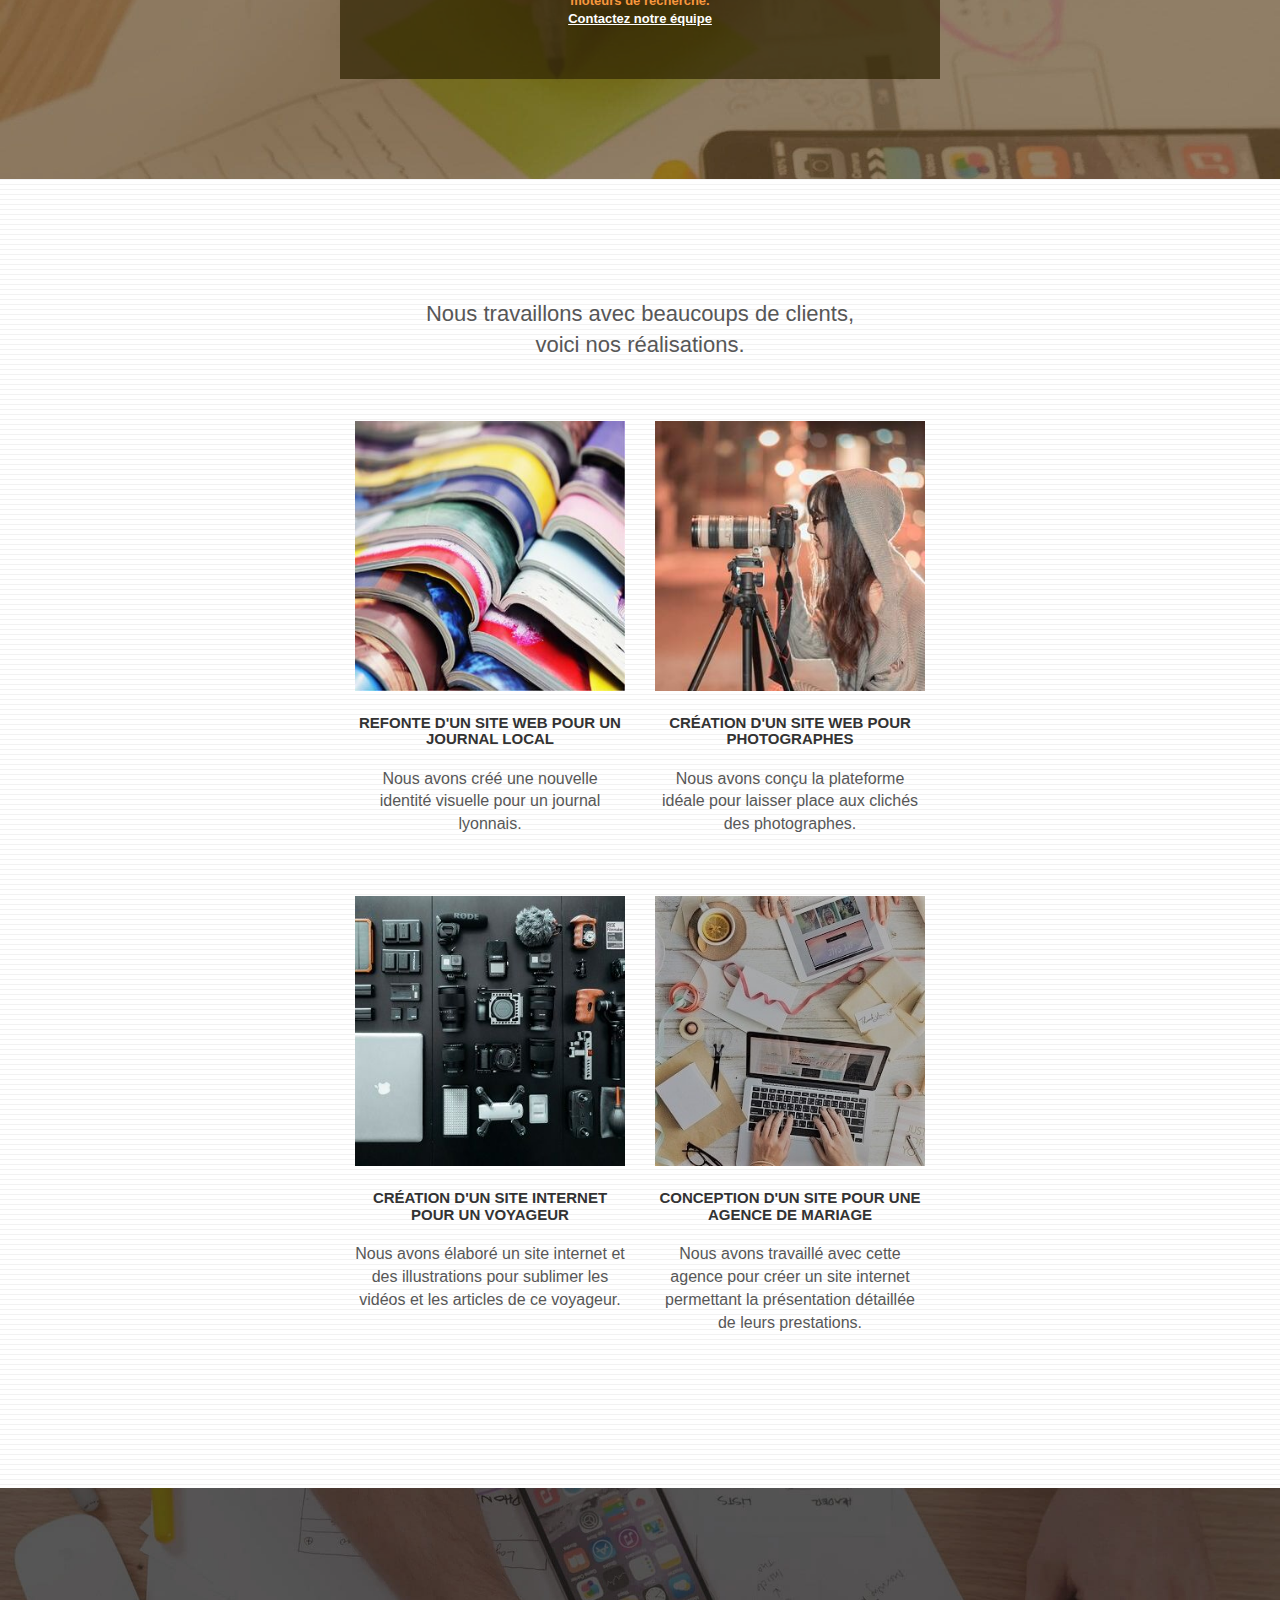
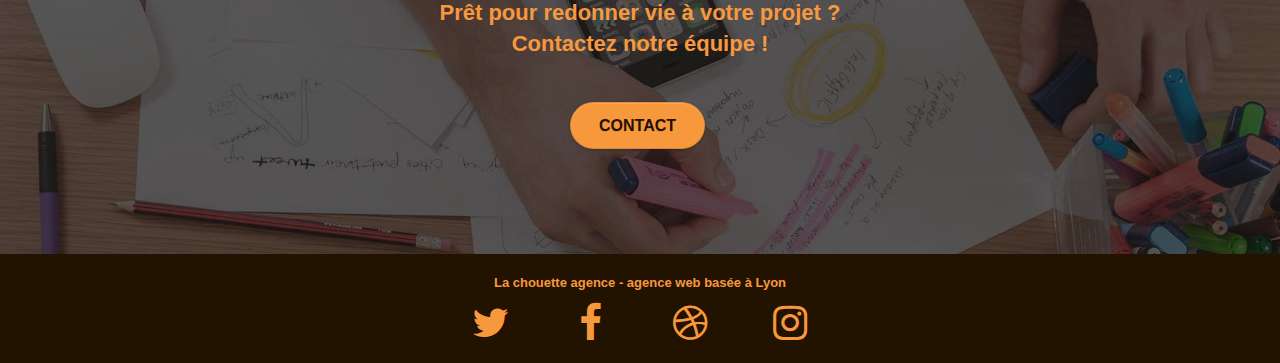
==== commit 7efc2597: "responsive et sémantique" ====
--- a/index.html
+++ b/index.html
@@ -65,7 +65,7 @@
 	<div class="container bloc-md">
 		<div class="row">
 			<div class="col-sm-12 text-center" id="expertises">
-				<h2>La chouette agence est une agence de web design qui aide</br> les entreprises à devenir attractives et visibles sur Internet.</h2>
+				<p><strong>La chouette agence est une agence de web design qui aide</br> les entreprises à devenir attractives et visibles sur Internet.</strong></p>
 			</div>
 		</div>
 		<div class="row voffset-lg med-width-whitespace">
@@ -73,9 +73,7 @@
 				<div class="text-center">
 					<span class="et-icon-browser sm-shadow icon-dark-slate-blue icons icon-lg"></span>
 				</div>
-				<h3 class="mg-md text-center">
-					Web design
-				</h3>
+				<h2 class="mg-md text-center">Web design</h2>
 				<p class="text-center ">
 					Que vous ayez un site web qui a besoin d&rsquo;un rafraîchissement ou que vous partiez de zéro, laissez-nous vous réaliser un design dont vous serez fier.
 				</p>
@@ -84,9 +82,7 @@
 				<div class="text-center">
 					<span class="et-icon-presentation sm-shadow icon-dark-slate-blue icons icon-lg"></span>
 				</div>
-				<h3 class="mg-md text-center">
-					&nbsp;Stratégie
-				</h3>
+				<h2 class="mg-md text-center">&nbsp;Stratégie</h2>
 				<p class="text-center ">
 					Plutôt que de suggérer des designs à la mode, nous travaillerons avec vous pour comprendre vos objectifs commerciaux afin de vous proposer le meilleur design possible.<br>
 				</p>
@@ -95,9 +91,7 @@
 				<div class="text-center">
 					<span class="et-icon-edit sm-shadow icon-dark-slate-blue icons icon-lg"></span>
 				</div>
-				<h3 class="mg-md text-center">
-					Illustrations
-				</h3>
+				<h2 class="mg-md text-center">Illustrations</h2>
 				<p class="text-center ">
 					Un bon design n'est rien sans de bonnes illustrations. Laissez faire notre équipe de graphistes talentueux pour donner à vos pages une touche finale d'élégance.
 				</p>
@@ -119,11 +113,11 @@
 	<div class="container bloc-lg">
 		<div class="row tight-width-whitespace black-background">
 			<div class="col-sm-12">
-				<h2 class="mg-md text-center tc-white">
-					Nous souhaitons aider les entreprises de la région Lyonnaise à se développer et à connaître le succès. Nous travaillons pour aider les entreprises locales à attirer de nouveaux clients.<br>
-				</h2>
+				<p class="mg-md text-center tc-white">
+					<strong>Nous souhaitons aider les entreprises de la région Lyonnaise à se développer et à connaître le succès. Nous travaillons pour aider les entreprises locales à attirer de nouveaux clients.</strong><br>
+				</p>
 				<p class="text-center white">
-					Nous aimons collaborer avec des entrepreneurs créatifs et des entreprises locales, qu’elles aient besoin de créer un site de A à Z ou de donner un coup de jeune à leur site. Que vous ayez besoin d’une identité visuelle complète ou d’une refonte de votre site, n’hésitez pas à nous contacter. Nous travaillerons ensembles pour créer des sites beaux, structurés et bien référencés sur les moteurs de recherche. <br><br><a class="ltc-white bold-link" href="contact.html">Contactez notre équipe</a><br>
+					Nous aimons collaborer avec des entrepreneurs créatifs et des entreprises locales, qu’elles aient besoin de créer un site de A à Z ou de donner un coup de jeune à leur site. Que vous ayez besoin d’une identité visuelle complète ou d’une refonte de votre site, n’hésitez pas à nous contacter. Nous travaillerons ensembles pour créer des sites beaux, structurés et bien référencés sur les moteurs de recherche.<br><a class="ltc-white bold-link" href="contact.html">Contactez notre équipe</a><br>
 				</p>
 			</div>
 		</div>
@@ -141,18 +135,14 @@
 		<div class="row tight-width-whitespace portfolio-row">
 			<div class="col-sm-6">
 				<a href="#" data-lightbox="img/1.jpg" data-gallery-id="gallery-1" data-caption="Refonte d'un site web pour un journal local" data-frame="snapshot-lb"><img src="img/1.jpg" alt="Journeaux teintés de jolies couleurs, vives et variées" class="img-responsive portfolio-thumb" /></a>
-				<h3 class="mg-md text-center">
-					Refonte d'un site web pour un journal local
-				</h3>
+				<h3 class="mg-md text-center">Refonte d'un site web pour un journal local</h3>
 				<p class="text-center">
 					Nous avons créé une nouvelle identité visuelle pour un journal lyonnais.
 				</p>
 			</div>
 			<div class="col-sm-6">
 				<a href="#" data-lightbox="img/2.jpg" data-gallery-id="gallery-1" data-caption="Création d'un site web pour photographes" data-frame="snapshot-lb"><img src="img/2.jpg" class="img-responsive portfolio-thumb" alt="Une photographe prend une photo" /></a>
-				<h3 class="mg-md text-center">
-					Création d'un site web pour photographes
-				</h3>
+				<h3 class="mg-md text-center">Création d'un site web pour photographes</h3>
 				<p class="text-center">
 					Nous avons conçu la plateforme idéale pour laisser place aux clichés des photographes.
 				</p>
@@ -161,18 +151,14 @@
 		<div class="row tight-width-whitespace portfolio-row">
 			<div class="col-sm-6">
 				<a href="#" data-lightbox="img/3.jpeg" data-gallery-id="gallery-1" data-caption="Création d'un site internet pour un voyageur" data-frame="snapshot-lb"><img src="img/3.jpeg" class="img-responsive portfolio-thumb" alt="Accessoires de photographe ainsi qu'un ordinateur MAC "/></a>
-				<h3 class="mg-md text-center">
-					Création d'un site internet pour un voyageur
-				</h3>
+				<h3 class="mg-md text-center">Création d'un site internet pour un voyageur</h3>
 				<p class="text-center">
 					Nous avons élaboré un site internet et des illustrations pour sublimer les vidéos et les articles de ce voyageur.
 				</p>
 			</div>
 			<div class="col-sm-6">
 				<a href="#" data-lightbox="img/4.jpg" data-gallery-id="gallery-1" data-caption="Conception d'un site pour une agence de mariage" data-frame="snapshot-lb"><img src="img/4.jpg" class="img-responsive portfolio-thumb" alt="Faire-parts d'invitation ainsi qu'un écran d'ordinateur affichant le site web d'une agence de mariage" /></a>
-				<h3 class="mg-md text-center">
-					Conception d'un site pour une agence de mariage
-				</h3>
+				<h3 class="mg-md text-center">Conception d'un site pour une agence de mariage</h3>
 				<p class="text-center">
 					Nous avons travaillé avec cette agence pour créer un site internet permettant la présentation détaillée de leurs prestations.
 				</p>
@@ -185,11 +171,9 @@
 <div class="bloc bgc-dark-slate-blue bg-banniere d-bloc bloc-bg-texture texture-paper" id="bloc-5-cta">
 	<div class="container bloc-lg">
 		<div class="row">
-			<h2 class="mg-md text-center tc-white">
-				Prêt pour redonner vie à votre projet ?<br>Contactez notre équipe !
-			</h2>
+			<h2 class="mg-md text-center tc-white">Prêt pour redonner vie à votre projet ?<br>Contactez notre équipe !</h2>
 			<div class="col-sm-12 text-center">
-				<a href="page2.html" class="btn btn-atomic-tangerine btn-clean btn-rd btn-lg cta-hero">Contact</a>
+				<a href="contact.html" class="btn btn-atomic-tangerine btn-clean btn-rd btn-lg cta-hero">Contact</a>
 			</div>
 		</div>
 	</div>
--- a/style.css
+++ b/style.css
@@ -438,13 +438,9 @@
 #btnSubmit{
     border-radius: 10px; 
     cursor: pointer;
-    width:52%; 
+    width:72%; 
     border: #333333;
 }
-
-.infosContactAgency{
-    margin-left:1rem;
-}  
 
 .contact_footer{
     width:auto;
@@ -454,8 +450,8 @@
 }
 
 .socials_2{
-    width:400px;
-    margin: auto;
+   padding-left: 32%;
+   padding-right: 32%;
     display:flex;
     justify-content: space-between;
 } 
@@ -998,7 +994,7 @@
     } 
 }*/
 
-@media (max-width: 991px) {
+/*@media (max-width: 991px) {
     .container {
         width: 100%;
     }
@@ -1025,7 +1021,7 @@
         padding-left: constant(safe-area-inset-left);
         padding-right: constant(safe-area-inset-right);
     }
-}
+}*/
 
 @media (max-width: 767px) {
     .page-container {
@@ -1109,7 +1105,7 @@
     }
     .nav-invert .navbar-toggle {
         float: left;
-        margin-left: 10px;
+        /*margin-left: 10px;*/ 
     }
     .bloc {
         padding-left: 0;
@@ -1188,8 +1184,8 @@
     }
 }
 
-@media (max-width: 767px) {
+@media (max-width: 767px) /*{
     .bloc-mob-center-text {
         text-align: center;
-    }
+    }*/
 }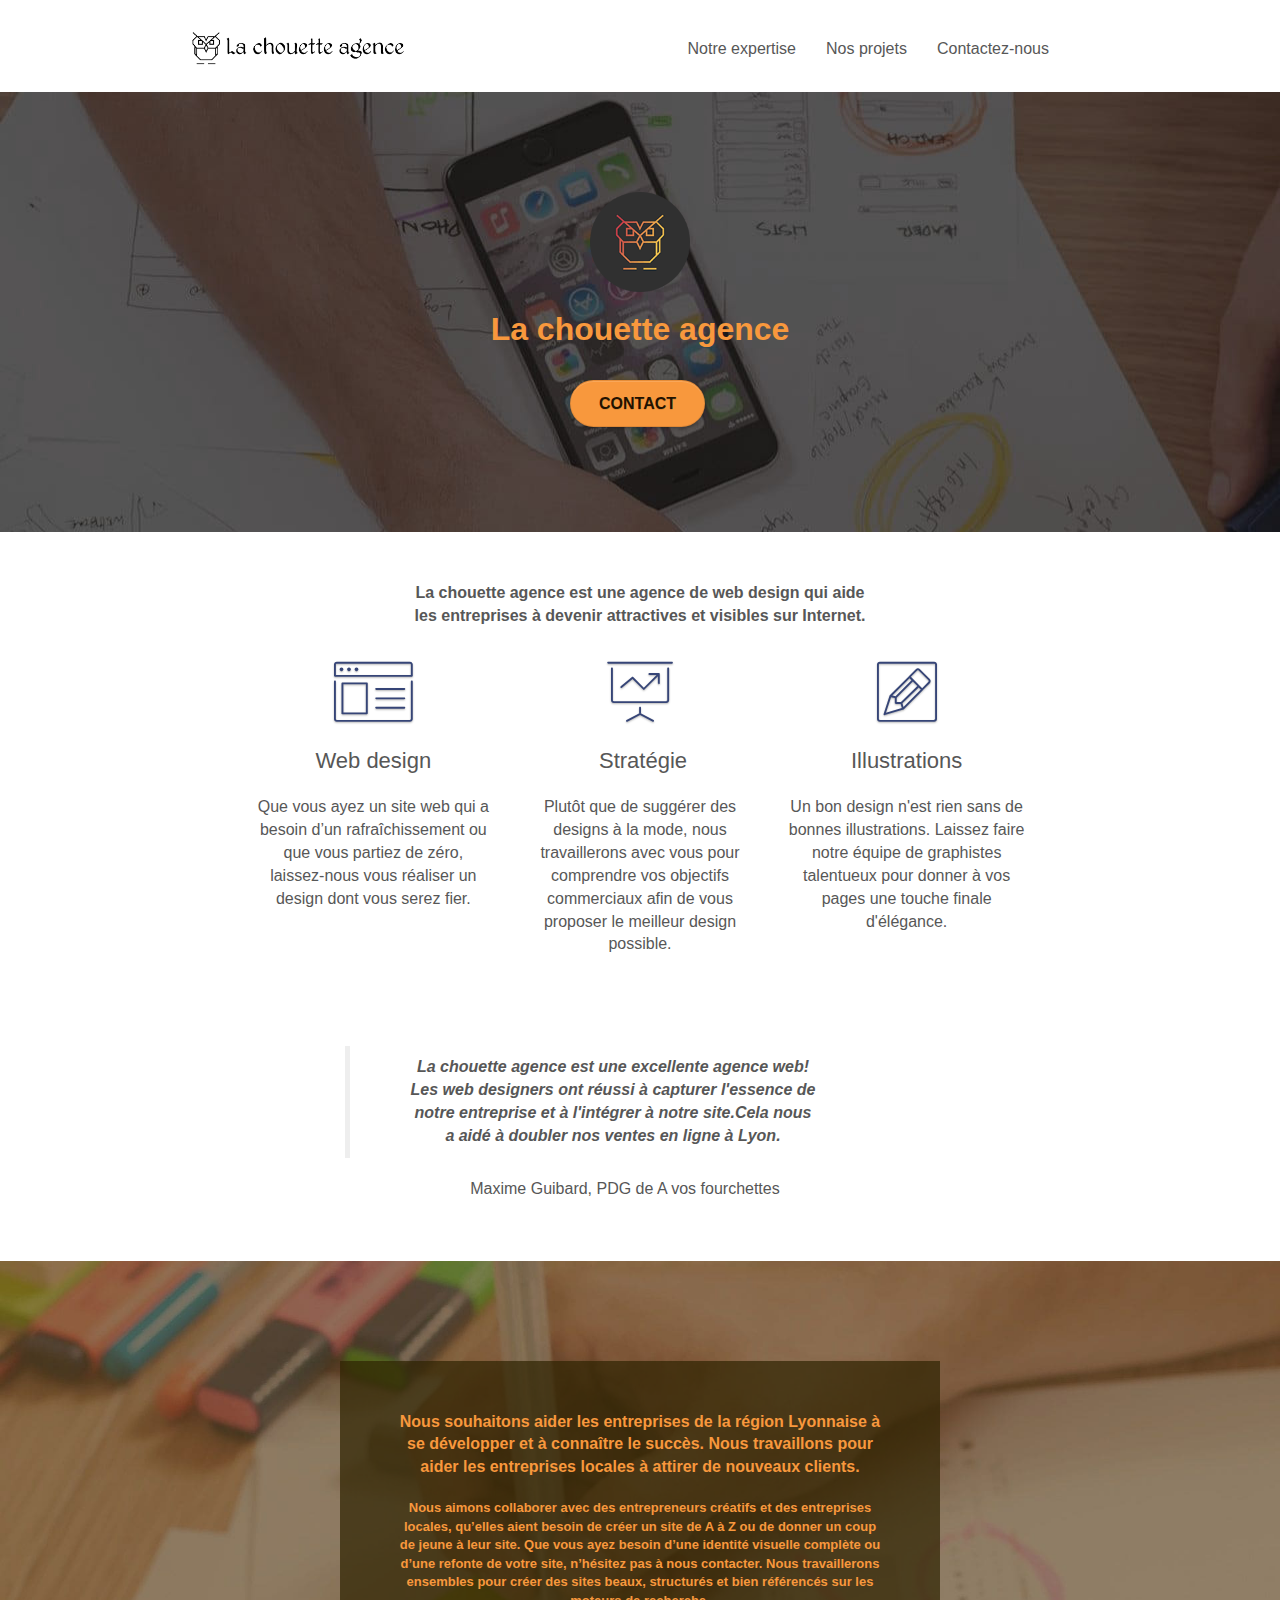
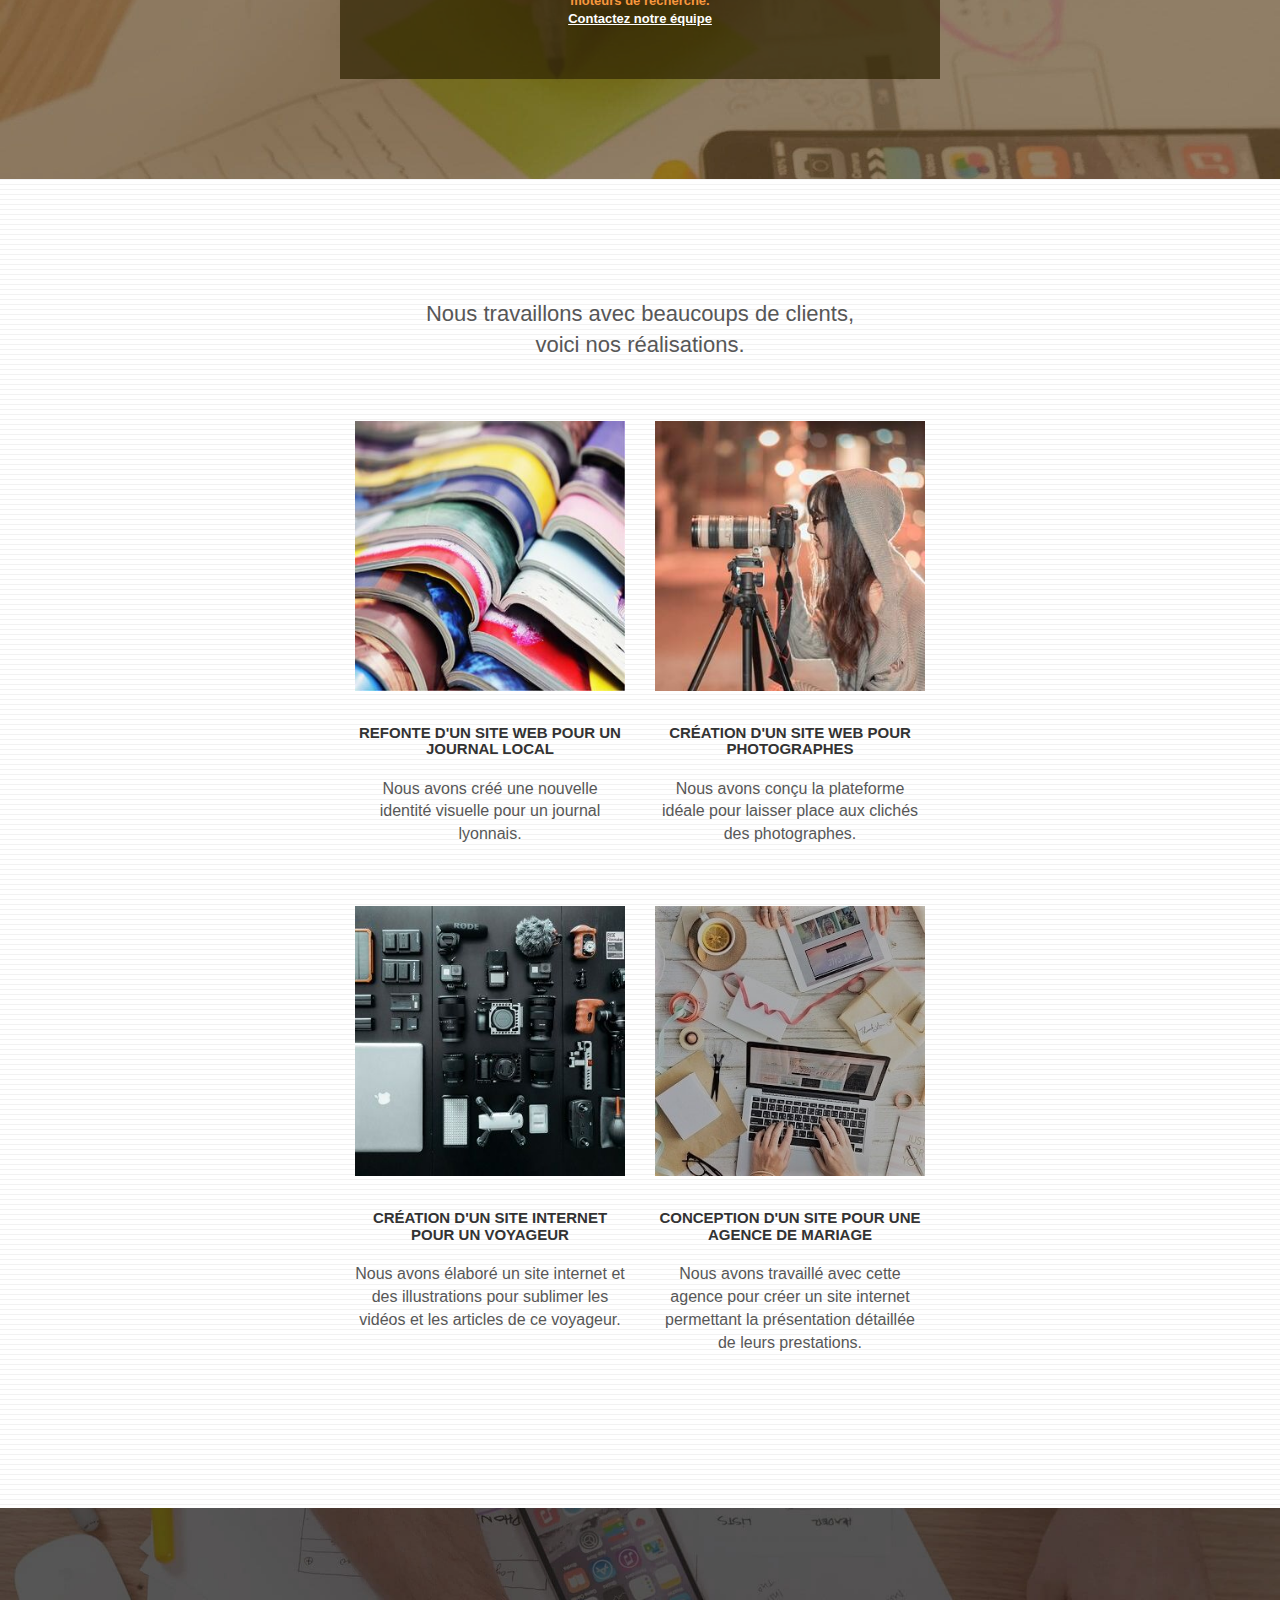
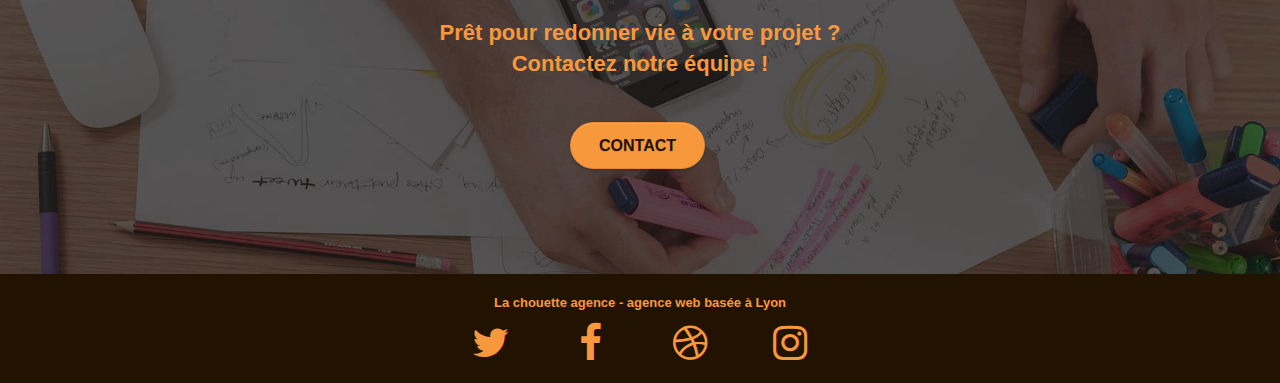
==== commit a1f0114b: "W3C" ====
--- a/index.html
+++ b/index.html
@@ -65,7 +65,7 @@
 	<div class="container bloc-md">
 		<div class="row">
 			<div class="col-sm-12 text-center" id="expertises">
-				<p><strong>La chouette agence est une agence de web design qui aide</br> les entreprises à devenir attractives et visibles sur Internet.</strong></p>
+				<p><strong>La chouette agence est une agence de web design qui aide<br> les entreprises à devenir attractives et visibles sur Internet.</strong></p>
 			</div>
 		</div>
 		<div class="row voffset-lg med-width-whitespace">
@@ -129,7 +129,7 @@
 	<div class="container bloc-lg">
 		<div class="row">
 			<div class="col-sm-12 text-center">
-				<h2>Nous travaillons avec beaucoups de clients,</br>voici nos réalisations.</h2>
+				<h2>Nous travaillons avec beaucoups de clients,<br>voici nos réalisations.</h2>
 			</div>
 		</div>
 		<div class="row tight-width-whitespace portfolio-row">
--- a/style.css
+++ b/style.css
@@ -31,17 +31,11 @@
 .bloc {
     clear: both;
     background: 50% 50% no-repeat;
-    padding: 0 50px;
     -webkit-background-size: cover;
     -moz-background-size: cover;
     -o-background-size: cover;
     background-size: cover;
     position: relative;
-}
-
-.bloc .container {
-    padding-left: 0;
-    padding-right: 0;
 }
 
 .bloc-lg {
@@ -397,7 +391,7 @@
     display:flex; 
     align-items: center;
     justify-content: center;
-    background-image:url(img/la-chouette-agence-banniere\(old\).jpg); 
+    background-image:url(img/la-chouette-agence-banniere\(old\).jpg);
 } 
 
 .backgroundMessage{
@@ -444,7 +438,6 @@
 
 .contact_footer{
     width:auto;
-    /*height:150px;*/
     background-color: #221200;
     padding: 1rem;
 }
@@ -984,9 +977,9 @@
         margin: auto; 
         padding-right: 8rem;
         padding-left: 8rem;
-        width: 125%;*/
-    }
-}
+        width: 125%;
+    }
+}*/
 
 /*@media only screen and (min-device-width: 768px) and (max-device-width: 1024px) and (orientation: landscape) {
     .b-parallax {
@@ -994,7 +987,7 @@
     } 
 }*/
 
-/*@media (max-width: 991px) {
+@media (max-width: 991px) {
     .container {
         width: 100%;
     }
@@ -1006,22 +999,18 @@
         overflow-x: hidden;
         position: relative;
     }
-    .bloc {
+    /*.bloc {
         padding-left: constant(safe-area-inset-left);
         padding-right: constant(safe-area-inset-right);
-    }
-    .bloc-group,
-    .bloc-group .bloc {
-        display: block;
-        width: 100%;
-    }
+    }*/
+
     .bloc-fill-screen .fill-bloc-top-edge,
     .bloc-fill-screen .fill-bloc-bottom-edge {
-        padding: 0 20px;
+        /*padding: 0 20px;
         padding-left: constant(safe-area-inset-left);
-        padding-right: constant(safe-area-inset-right);
-    }
-}*/
+        padding-right: constant(safe-area-inset-right);*/
+    }
+}
 
 @media (max-width: 767px) {
     .page-container {
@@ -1144,7 +1133,7 @@
     .voffset-lg {
         margin-top: 30px;
     }
-    form {
+    .form {
         padding: 5px;
     }
     .close-lightbox {
@@ -1160,12 +1149,17 @@
         width: 180px;
         height: 320px;
     }
+    
     #form_1{
         margin: auto; 
         padding-right: 2rem;
         padding-left: 2rem;
-        width: 300px;
-    }
+    } 
+
+    .infosContactAgency{
+        margin-left:1.6rem;
+    }
+
     .socials_2{
         flex-direction: column;
         justify-items: center;
@@ -1175,17 +1169,15 @@
     .socials_2 i{
         margin-top:5px;
     }
+    .bloc,.author_quote {
+        padding-left: 3rem;
+        padding-right: 3rem;
+    }
 }
 
 @media (max-width: 400px) {
-    .bloc {
-        padding-left: 0;
-        padding-right: 0;
-    }
-}
-
-@media (max-width: 767px) /*{
-    .bloc-mob-center-text {
-        text-align: center;
-    }*/
-}+    .bloc,.author_quote {
+        padding-left: 1.5rem;
+        padding-right: 1.5rem;
+    }
+}
--- a/css/et-line.css
+++ b/css/et-line.css
@@ -107,7 +107,7 @@
 .et-icon-wallet,
 .et-icon-wine {
     font-family: et-line;
-    speak: none;
+    /*speak: none;*/
     font-style: normal;
     font-weight: 400;
     font-variant: normal;
